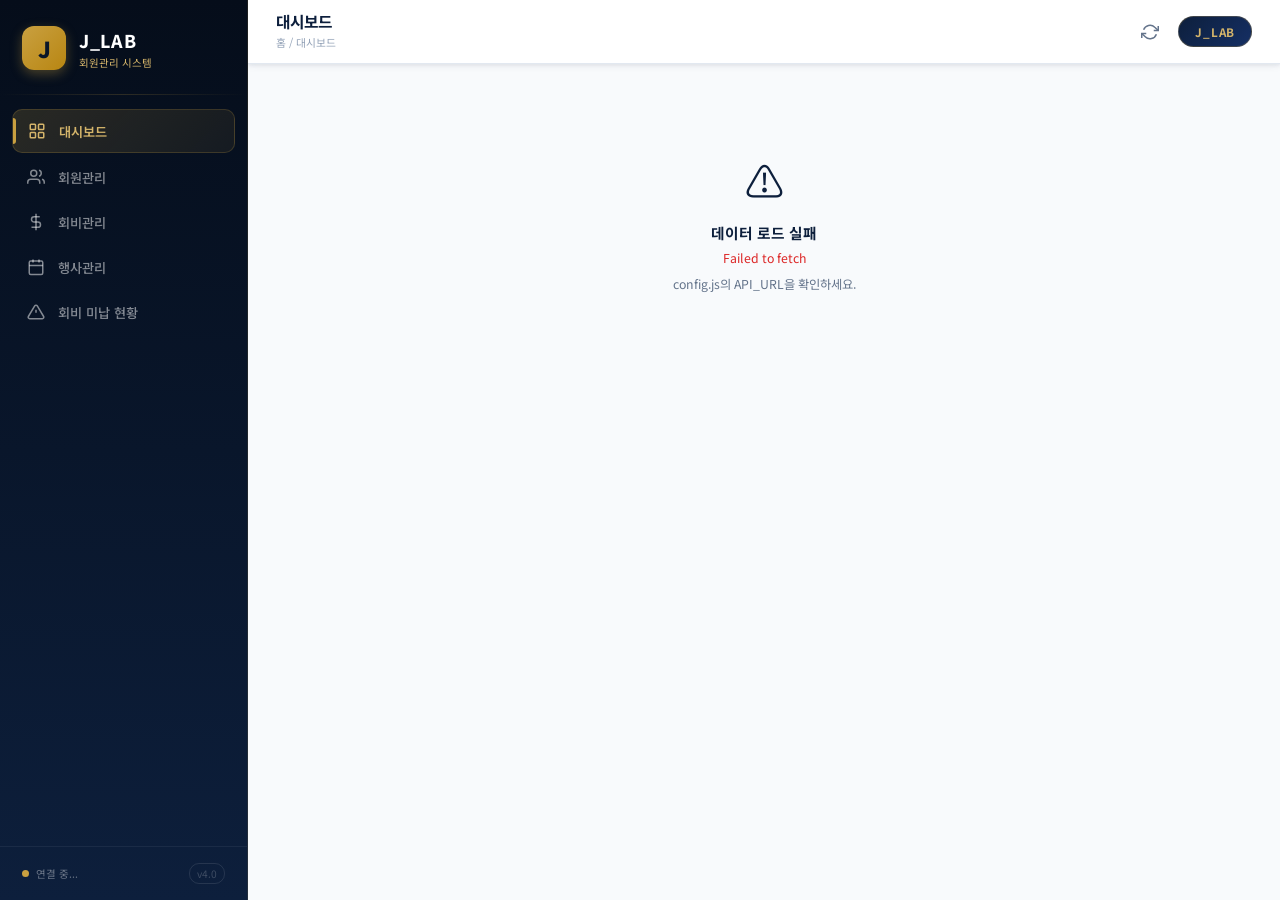
==== index.html @ 7efc1bc1 "Update index.html" ====
<!DOCTYPE html>
<html lang="ko">
<head>
  <meta charset="UTF-8"/>
  <meta name="viewport" content="width=device-width,initial-scale=1.0,maximum-scale=1.0,user-scalable=no"/>
  <meta name="theme-color" content="#0a1628"/>
  <meta name="apple-mobile-web-app-capable" content="yes"/>
  <meta name="apple-mobile-web-app-status-bar-style" content="black-translucent"/>
  <meta name="apple-mobile-web-app-title" content="J_LAB"/>
  <meta name="description" content="J_LAB 회원관리 시스템"/>
  <title>J_LAB 회원관리</title>
  <link rel="manifest" href="manifest.json"/>
  <link rel="apple-touch-icon" href="icon-192.png"/>
  <link rel="preconnect" href="https://fonts.googleapis.com"/>
  <link rel="preconnect" href="https://fonts.gstatic.com" crossorigin/>
  <link href="https://fonts.googleapis.com/css2?family=Noto+Sans+KR:wght@300;400;500;600;700;800&display=swap" rel="stylesheet"/>
  <link rel="stylesheet" href="style.css"/>
  <link rel="stylesheet" href="style_additions.css"/>
</head>
<body>

<div id="app">

  <!-- ══ SIDEBAR ══ -->
  <nav id="sidebar">
    <div class="sidebar-brand">
      <div class="brand-logo" id="brandLogoText">J</div>
      <div>
        <div class="brand-name" id="brandOrgName">J_LAB</div>
        <div class="brand-sub" id="brandOrgSub">회원관리 시스템</div>
      </div>
    </div>
    <div class="sidebar-divider"></div>
    <ul class="sidebar-nav" id="sidebarNav">
      <li><button class="nav-item active" data-page="dashboard">
        <span class="nav-icon"><svg viewBox="0 0 24 24" fill="none" stroke="currentColor" stroke-width="2"><rect x="3" y="3" width="7" height="7" rx="1"/><rect x="14" y="3" width="7" height="7" rx="1"/><rect x="3" y="14" width="7" height="7" rx="1"/><rect x="14" y="14" width="7" height="7" rx="1"/></svg></span>
        <span class="nav-label">대시보드</span>
      </button></li>
      <li><button class="nav-item" data-page="members">
        <span class="nav-icon"><svg viewBox="0 0 24 24" fill="none" stroke="currentColor" stroke-width="2"><path d="M17 21v-2a4 4 0 0 0-4-4H5a4 4 0 0 0-4 4v2"/><circle cx="9" cy="7" r="4"/><path d="M23 21v-2a4 4 0 0 0-3-3.87"/><path d="M16 3.13a4 4 0 0 1 0 7.75"/></svg></span>
        <span class="nav-label">회원관리</span>
      </button></li>
      <li><button class="nav-item" data-page="fees">
        <span class="nav-icon"><svg viewBox="0 0 24 24" fill="none" stroke="currentColor" stroke-width="2"><line x1="12" y1="1" x2="12" y2="23"/><path d="M17 5H9.5a3.5 3.5 0 0 0 0 7h5a3.5 3.5 0 0 1 0 7H6"/></svg></span>
        <span class="nav-label">회비관리</span>
      </button></li>
      <li><button class="nav-item" data-page="events">
        <span class="nav-icon"><svg viewBox="0 0 24 24" fill="none" stroke="currentColor" stroke-width="2"><rect x="3" y="4" width="18" height="18" rx="2"/><line x1="16" y1="2" x2="16" y2="6"/><line x1="8" y1="2" x2="8" y2="6"/><line x1="3" y1="10" x2="21" y2="10"/></svg></span>
        <span class="nav-label">행사관리</span>
      </button></li>
      <li><button class="nav-item" data-page="unpaid">
        <span class="nav-icon"><svg viewBox="0 0 24 24" fill="none" stroke="currentColor" stroke-width="2"><path d="M10.29 3.86L1.82 18a2 2 0 0 0 1.71 3h16.94a2 2 0 0 0 1.71-3L13.71 3.86a2 2 0 0 0-3.42 0z"/><line x1="12" y1="9" x2="12" y2="13"/><line x1="12" y1="17" x2="12.01" y2="17"/></svg></span>
        <span class="nav-label">회비 미납 현황</span>
      </button></li>
    </ul>
    <div class="sidebar-footer">
      <div class="sync-status">
        <span class="sync-dot"></span>
        <span class="sync-text" id="syncText">연결 중...</span>
      </div>
      <span class="version-badge">v4.0</span>
    </div>
  </nav>

  <!-- ══ MAIN WRAP ══ -->
  <div id="mainWrap">

    <!-- 헤더 -->
    <header id="header">
      <button id="menuToggle" class="menu-toggle" aria-label="메뉴 열기">
        <svg viewBox="0 0 24 24" fill="none" stroke="currentColor" stroke-width="2.5" width="22" height="22">
          <line x1="3" y1="6" x2="21" y2="6"/><line x1="3" y1="12" x2="21" y2="12"/><line x1="3" y1="18" x2="21" y2="18"/>
        </svg>
      </button>
      <div class="header-title-wrap">
        <h1 class="header-title" id="pageTitle">대시보드</h1>
        <span class="header-bc" id="pageBc">홈 / 대시보드</span>
      </div>
      <div class="header-right">
        <button id="btnRefresh" class="hdr-btn" title="새로고침">
          <svg viewBox="0 0 24 24" fill="none" stroke="currentColor" stroke-width="2" width="18" height="18">
            <polyline points="23 4 23 10 17 10"/><polyline points="1 20 1 14 7 14"/>
            <path d="M3.51 9a9 9 0 0 1 14.85-3.36L23 10M1 14l4.64 4.36A9 9 0 0 0 20.49 15"/>
          </svg>
        </button>
        <div class="org-pill" id="headerOrgPill">J_LAB</div>
      </div>
    </header>

    <!-- 콘텐츠 영역 -->
    <main id="content">
      <div class="pg-loading">
        <div class="pg-spinner"></div>
        <p class="pg-loading-txt">초기화 중...</p>
      </div>
    </main>

  </div><!-- /#mainWrap -->

  <!-- 모바일 사이드바 오버레이 -->
  <div id="sidebarOverlay"></div>

  <!-- ══ 하단 탭바 (모바일) ══ -->
  <nav id="bottomNav">
    <button class="bnav-item active" data-page="dashboard">
      <svg viewBox="0 0 24 24" fill="none" stroke="currentColor" stroke-width="2"><rect x="3" y="3" width="7" height="7" rx="1"/><rect x="14" y="3" width="7" height="7" rx="1"/><rect x="3" y="14" width="7" height="7" rx="1"/><rect x="14" y="14" width="7" height="7" rx="1"/></svg>
      <span>대시보드</span>
    </button>
    <button class="bnav-item" data-page="members">
      <svg viewBox="0 0 24 24" fill="none" stroke="currentColor" stroke-width="2"><path d="M17 21v-2a4 4 0 0 0-4-4H5a4 4 0 0 0-4 4v2"/><circle cx="9" cy="7" r="4"/></svg>
      <span>회원</span>
    </button>
    <button class="bnav-item" data-page="fees">
      <svg viewBox="0 0 24 24" fill="none" stroke="currentColor" stroke-width="2"><line x1="12" y1="1" x2="12" y2="23"/><path d="M17 5H9.5a3.5 3.5 0 0 0 0 7h5a3.5 3.5 0 0 1 0 7H6"/></svg>
      <span>회비</span>
    </button>
    <button class="bnav-item" data-page="events">
      <svg viewBox="0 0 24 24" fill="none" stroke="currentColor" stroke-width="2"><rect x="3" y="4" width="18" height="18" rx="2"/><line x1="16" y1="2" x2="16" y2="6"/><line x1="8" y1="2" x2="8" y2="6"/><line x1="3" y1="10" x2="21" y2="10"/></svg>
      <span>행사</span>
    </button>
    <button class="bnav-item" data-page="unpaid">
      <svg viewBox="0 0 24 24" fill="none" stroke="currentColor" stroke-width="2"><path d="M10.29 3.86L1.82 18a2 2 0 0 0 1.71 3h16.94a2 2 0 0 0 1.71-3L13.71 3.86a2 2 0 0 0-3.42 0z"/><line x1="12" y1="9" x2="12" y2="13"/></svg>
      <span>미납</span>
    </button>
  </nav>

</div><!-- /#app -->

<!-- ══ 회원 상세 모달 ══ -->
<div id="modalOverlay" role="dialog" aria-modal="true">
  <div id="modal">
    <div class="modal-hdr">
      <div class="modal-hdr-left">
        <div class="modal-avatar" id="modalAvatar">J</div>
        <div>
          <div class="modal-name" id="modalName">—</div>
          <div class="modal-meta" id="modalMeta">—</div>
        </div>
      </div>
      <button class="modal-close" id="modalClose" aria-label="닫기">
        <svg viewBox="0 0 24 24" fill="none" stroke="currentColor" stroke-width="2.5" width="20" height="20">
          <line x1="18" y1="6" x2="6" y2="18"/><line x1="6" y1="6" x2="18" y2="18"/>
        </svg>
      </button>
    </div>
    <div class="modal-body" id="modalBody"></div>
  </div>
</div>

<!-- ══ 찬조 감사 문구 등록 모달 ══ -->
<div id="sponsorModalOverlay" role="dialog" aria-modal="true">
  <div id="sponsorModal">
    <div class="spon-modal-hdr">
      <div class="spon-modal-title">🎉 찬조 감사 문구 등록</div>
      <button class="modal-close" id="sponsorModalClose" aria-label="닫기">
        <svg viewBox="0 0 24 24" fill="none" stroke="currentColor" stroke-width="2.5" width="20" height="20">
          <line x1="18" y1="6" x2="6" y2="18"/><line x1="6" y1="6" x2="18" y2="18"/>
        </svg>
      </button>
    </div>
    <div class="spon-modal-body">
      <!-- 행사 선택 -->
      <div class="spon-form-group">
        <label class="spon-form-label">관련 행사 (선택)</label>
        <select id="sponEventSelect"><option value="">행사 없음 (전체 공지)</option></select>
      </div>
      <!-- 찬조자 정보 -->
      <div class="spon-form-row">
        <div class="spon-form-group">
          <label class="spon-form-label">찬조자명 *</label>
          <input id="sponName" type="text" placeholder="예: 김철수"/>
        </div>
        <div class="spon-form-group">
          <label class="spon-form-label">기수</label>
          <input id="sponGeneration" type="text" placeholder="예: 12"/>
        </div>
      </div>
      <!-- 찬조 유형 / 금액 -->
      <div class="spon-form-row">
        <div class="spon-form-group">
          <label class="spon-form-label">찬조 유형</label>
          <select id="sponType">
            <option value="찬조금">💰 찬조금</option>
            <option value="물품">📦 물품</option>
            <option value="식사">🍽 식사</option>
            <option value="경품">🎁 경품</option>
            <option value="기타">기타</option>
          </select>
        </div>
        <div class="spon-form-group">
          <label class="spon-form-label">금액 (선택)</label>
          <input id="sponAmount" type="text" placeholder="예: 300,000"/>
        </div>
      </div>
      <!-- 전광판 문구 -->
      <div class="spon-form-group">
        <label class="spon-form-label">전광판 표시 문구 *</label>
        <textarea id="sponMessage" placeholder="예: 🎉 스승의날 골프대회에 12기 김철수 원우님께서 찬조금 300,000원을 후원해 주셨습니다. 진심으로 감사드립니다."></textarea>
      </div>
    </div>
    <div class="spon-modal-footer">
      <button class="btn btn-outline btn-sm" onclick="closeSponsorModal()">취소</button>
      <button class="btn btn-gold btn-sm" id="sponSaveBtn" onclick="saveSponsorForm()">🎉 등록</button>
    </div>
  </div>
</div>

<!-- Toast -->
<div id="toast" role="alert" aria-live="polite"></div>

<script src="config.js"></script>
<script src="script.js"></script>
</body>
</html>
---- style.css ----
/* ═══════════════════════════════════════════════════
   J_LAB 회원관리 v2.0 — style.css
   CEO포럼·협회급 프리미엄 디자인
   팔레트: 네이비 #0a1628 / 화이트 #ffffff / 골드 #c9a040
═══════════════════════════════════════════════════ */

/* ── CSS 변수 ── */
:root {
  /* Navy */
  --n950: #050d1a; --n900: #0a1628; --n800: #0d1f3c;
  --n700: #102750; --n600: #152f64; --n500: #1a3878;
  /* Blue */
  --b500: #1e50c8; --b400: #2563eb; --b300: #4b80f0;
  --b100: #dbeafe; --b50:  #eff6ff;
  /* Gold */
  --g700: #7a5608; --g600: #9a6e0c; --g500: #b88612;
  --g400: #c9a040; --g300: #d4b46a; --g200: #e8d5a3;
  --g100: #f9f0d8; --g50:  #fdfaef;
  /* Neutral */
  --white:#fff; --gr50:#f8fafc; --gr100:#f1f5f9; --gr200:#e2e8f0;
  --gr300:#cbd5e1; --gr400:#94a3b8; --gr500:#64748b;
  --gr600:#475569; --gr700:#334155; --gr800:#1e293b;
  /* Status */
  --green:#15803d; --green-bg:#dcfce7;
  --red:#dc2626;   --red-bg:#fee2e2;
  --amber:#d97706; --amber-bg:#fef3c7;
  /* Layout */
  --sb-w:248px; --hdr-h:64px; --bnav-h:64px;
  /* Radius & Shadow */
  --r-sm:6px; --r-md:10px; --r-lg:14px; --r-xl:20px;
  --sh1:0 1px 4px rgba(13,31,60,.08),0 2px 8px rgba(13,31,60,.06);
  --sh2:0 4px 16px rgba(13,31,60,.12),0 2px 6px rgba(13,31,60,.08);
  --sh3:0 8px 32px rgba(13,31,60,.18),0 4px 12px rgba(13,31,60,.10);
  --tr:.18s cubic-bezier(.4,0,.2,1);
}

/* ── Reset ── */
*,*::before,*::after{box-sizing:border-box;margin:0;padding:0}
html{font-size:15px;scroll-behavior:smooth}
body{
  font-family:'Noto Sans KR',-apple-system,BlinkMacSystemFont,'Segoe UI',sans-serif;
  background:var(--gr50);color:var(--n800);min-height:100vh;
  -webkit-font-smoothing:antialiased;overflow-x:hidden;
}
a{text-decoration:none;color:inherit}
button{cursor:pointer;border:none;background:none;font-family:inherit}
input,select{font-family:inherit}
svg{display:block;flex-shrink:0}

/* ═══════════════════════ APP SHELL ══════════════════════════ */
#app{display:flex;min-height:100vh}

/* ═══════════════════════ SIDEBAR ════════════════════════════ */
#sidebar{
  width:var(--sb-w);
  background:linear-gradient(180deg,var(--n950) 0%,var(--n800) 100%);
  display:flex;flex-direction:column;
  position:fixed;top:0;left:0;height:100vh;
  z-index:200;border-right:1px solid rgba(201,160,64,.12);
  transition:transform var(--tr);overflow:hidden;
}
.sidebar-brand{display:flex;align-items:center;gap:13px;padding:26px 22px 20px}
.brand-logo{
  width:44px;height:44px;border-radius:12px;flex-shrink:0;
  background:linear-gradient(135deg,var(--g400),var(--g500));
  display:flex;align-items:center;justify-content:center;
  font-size:22px;font-weight:900;color:var(--n900);
  box-shadow:0 4px 12px rgba(201,160,64,.35);
}
.brand-name{font-size:1.18rem;font-weight:800;color:var(--white);letter-spacing:.04em}
.brand-sub{font-size:.7rem;color:var(--g300);margin-top:2px}
.sidebar-divider{height:1px;background:linear-gradient(90deg,transparent,rgba(201,160,64,.2),transparent);margin:4px 0}

.sidebar-nav{list-style:none;padding:10px 12px;flex:1;overflow-y:auto}
.sidebar-nav li{margin-bottom:3px}
.nav-item{
  width:100%;display:flex;align-items:center;gap:12px;
  padding:11px 14px;border-radius:var(--r-md);
  color:rgba(255,255,255,.5);font-size:.88rem;font-weight:500;
  transition:all var(--tr);text-align:left;position:relative;
}
.nav-item:hover{background:rgba(255,255,255,.06);color:rgba(255,255,255,.85)}
.nav-item.active{
  background:linear-gradient(135deg,rgba(201,160,64,.18),rgba(201,160,64,.08));
  color:var(--g300);font-weight:600;border:1px solid rgba(201,160,64,.2);
}
.nav-item.active::before{
  content:'';position:absolute;left:0;top:20%;bottom:20%;
  width:3px;background:var(--g400);border-radius:0 3px 3px 0;
}
.nav-icon{width:20px;height:20px;display:flex;align-items:center;justify-content:center;flex-shrink:0}
.nav-icon svg{width:18px;height:18px}
.sidebar-footer{
  padding:16px 22px;border-top:1px solid rgba(255,255,255,.06);
  display:flex;align-items:center;justify-content:space-between;
}
.sync-status{display:flex;align-items:center;gap:7px}
.sync-dot{
  width:7px;height:7px;border-radius:50%;background:var(--g400);
  animation:pulse 2.5s infinite;
}
@keyframes pulse{0%,100%{opacity:1;transform:scale(1)}50%{opacity:.35;transform:scale(1.3)}}
.sync-text{font-size:.7rem;color:rgba(255,255,255,.4)}
.version-badge{font-size:.68rem;color:rgba(255,255,255,.2);padding:2px 7px;border:1px solid rgba(255,255,255,.1);border-radius:10px}

/* ═══════════════════════ MAIN WRAP ══════════════════════════ */
#mainWrap{flex:1;margin-left:var(--sb-w);display:flex;flex-direction:column;min-height:100vh}

/* ═══════════════════════ HEADER ═════════════════════════════ */
#header{
  height:var(--hdr-h);background:var(--white);
  border-bottom:1px solid var(--gr200);padding:0 28px;
  display:flex;align-items:center;gap:16px;
  position:sticky;top:0;z-index:100;box-shadow:var(--sh1);
}
.menu-toggle{
  display:none;width:36px;height:36px;border-radius:var(--r-sm);
  color:var(--gr600);align-items:center;justify-content:center;
  flex-shrink:0;transition:background var(--tr);
}
.menu-toggle:hover{background:var(--gr100)}
.header-title-wrap{flex:1}
.header-title{font-size:1.05rem;font-weight:700;color:var(--n800);line-height:1.2}
.header-bc{font-size:.72rem;color:var(--gr400);display:block;margin-top:2px}
.header-right{display:flex;align-items:center;gap:10px}
.hdr-btn{
  width:36px;height:36px;border-radius:var(--r-sm);
  color:var(--gr500);display:flex;align-items:center;justify-content:center;
  transition:all var(--tr);
}
.hdr-btn:hover{background:var(--gr100);color:var(--n800);transform:rotate(25deg)}
.org-pill{
  background:linear-gradient(135deg,var(--n800),var(--n600));
  color:var(--g300);padding:6px 16px;border-radius:20px;
  font-size:.78rem;font-weight:700;letter-spacing:.06em;
  border:1px solid rgba(201,160,64,.25);
}

/* ═══════════════════════ CONTENT ════════════════════════════ */
#content{flex:1;padding:28px 28px 48px}

/* 페이지 로딩 */
.pg-loading{display:flex;flex-direction:column;align-items:center;justify-content:center;min-height:320px;gap:16px}
.pg-spinner{width:40px;height:40px;border:3px solid var(--gr200);border-top-color:var(--g400);border-radius:50%;animation:spin .7s linear infinite}
@keyframes spin{to{transform:rotate(360deg)}}
.pg-loading-txt{font-size:.88rem;color:var(--gr400)}

/* ═══════════════════════ 공통 카드 ══════════════════════════ */
.card{background:var(--white);border-radius:var(--r-lg);border:1px solid var(--gr200);box-shadow:var(--sh1);overflow:hidden}
.card-hdr{
  padding:18px 22px 14px;border-bottom:1px solid var(--gr100);
  display:flex;align-items:center;justify-content:space-between;gap:12px;
}
.card-title{font-size:.92rem;font-weight:700;color:var(--n800);display:flex;align-items:center;gap:8px}
.card-icon{
  width:28px;height:28px;border-radius:7px;background:var(--g50);
  border:1px solid var(--g200);display:flex;align-items:center;justify-content:center;font-size:14px;
}
.card-body{padding:20px 22px}

/* ═══════════════════════ 통계 카드 ══════════════════════════ */
.stat-grid{display:grid;grid-template-columns:repeat(4,1fr);gap:18px;margin-bottom:24px}
.stat-card{
  background:var(--white);border-radius:var(--r-lg);padding:22px 22px 20px;
  border:1px solid var(--gr200);box-shadow:var(--sh1);
  position:relative;overflow:hidden;cursor:default;
  transition:transform var(--tr),box-shadow var(--tr);
}
.stat-card:hover{transform:translateY(-3px);box-shadow:var(--sh2)}
.stat-card::after{content:'';position:absolute;top:0;left:0;right:0;height:3px}
.sc-total::after {background:linear-gradient(90deg,var(--n600),var(--b400))}
.sc-paid::after  {background:linear-gradient(90deg,var(--green),#4ade80)}
.sc-unpaid::after{background:linear-gradient(90deg,var(--red),#f87171)}
.sc-golf::after  {background:linear-gradient(90deg,var(--g500),var(--g300))}
.stat-icon{width:44px;height:44px;border-radius:10px;display:flex;align-items:center;justify-content:center;font-size:20px;margin-bottom:16px}
.sc-total  .stat-icon{background:var(--b50)}
.sc-paid   .stat-icon{background:var(--green-bg)}
.sc-unpaid .stat-icon{background:var(--red-bg)}
.sc-golf   .stat-icon{background:var(--g50)}
.stat-num{font-size:2.4rem;font-weight:800;letter-spacing:-.05em;line-height:1;color:var(--n900)}
.stat-unit{font-size:1.1rem;font-weight:600;color:var(--gr400);margin-left:3px}
.stat-label{font-size:.78rem;color:var(--gr500);margin-top:6px;font-weight:500}
.stat-sub{font-size:.72rem;color:var(--g500);font-weight:600;margin-top:3px}

/* 대시보드 2열 */
.dash-row{display:grid;grid-template-columns:1.4fr 1fr;gap:20px;margin-bottom:20px}

/* 기수별 바 */
.grad-bar-item{display:flex;align-items:center;gap:10px;margin-bottom:11px}
.grad-bar-yr{width:52px;font-size:.8rem;font-weight:600;color:var(--n700);text-align:right;flex-shrink:0}
.grad-bar-track{flex:1;height:8px;background:var(--gr100);border-radius:4px;overflow:hidden}
.grad-bar-fill{height:100%;background:linear-gradient(90deg,var(--n500),var(--b400));border-radius:4px;transition:width .6s cubic-bezier(.34,1.56,.64,1)}
.grad-bar-cnt{width:28px;font-size:.78rem;font-weight:700;color:var(--gr600)}

/* 납부율 도넛 */
.donut-wrap{display:flex;align-items:center;justify-content:center;gap:24px;padding:16px 0 8px}
.donut-ring{width:100px;height:100px;border-radius:50%;background:conic-gradient(var(--green) 0% var(--pct,0%),var(--gr200) var(--pct,0%));display:flex;align-items:center;justify-content:center}
.donut-hole{width:68px;height:68px;border-radius:50%;background:var(--white);display:flex;flex-direction:column;align-items:center;justify-content:center}
.donut-pct{font-size:1.15rem;font-weight:800;color:var(--n900);line-height:1}
.donut-sub{font-size:.6rem;color:var(--gr400)}
.legend-item{display:flex;align-items:center;gap:8px;margin-bottom:9px;font-size:.82rem;color:var(--gr600)}
.legend-dot{width:10px;height:10px;border-radius:3px;flex-shrink:0}

/* ═══════════════════════ 컨트롤바 ══════════════════════════ */
.ctrl-bar{
  background:var(--white);border-radius:var(--r-lg);padding:16px 20px;
  border:1px solid var(--gr200);box-shadow:var(--sh1);margin-bottom:18px;
  display:flex;align-items:center;gap:12px;flex-wrap:wrap;
}
.search-wrap{flex:1;min-width:200px;position:relative}
.search-wrap svg{position:absolute;left:13px;top:50%;transform:translateY(-50%);color:var(--gr400);width:16px;height:16px;pointer-events:none}
.search-input{
  width:100%;padding:10px 14px 10px 38px;border:1.5px solid var(--gr200);
  border-radius:8px;font-size:.88rem;color:var(--n800);background:var(--gr50);outline:none;
  transition:border-color var(--tr),box-shadow var(--tr);
}
.search-input:focus{border-color:var(--g400);box-shadow:0 0 0 3px rgba(201,160,64,.12);background:var(--white)}
.search-input::placeholder{color:var(--gr400)}
.filter-sel{
  padding:9px 12px;border:1.5px solid var(--gr200);border-radius:8px;
  font-size:.82rem;color:var(--n700);background:var(--gr50);outline:none;cursor:pointer;min-width:100px;
  transition:border-color var(--tr);
}
.filter-sel:focus{border-color:var(--g400)}
.ftabs{display:flex;gap:5px;flex-wrap:wrap}
.ftab{
  padding:8px 15px;border-radius:20px;font-size:.8rem;font-weight:600;
  border:1.5px solid var(--gr200);color:var(--gr600);background:var(--gr50);
  transition:all var(--tr);white-space:nowrap;
}
.ftab:hover{border-color:var(--g400);color:var(--g600);background:var(--g50)}
.ftab.active{background:linear-gradient(135deg,var(--n800),var(--n600));border-color:transparent;color:var(--g300);box-shadow:0 2px 8px rgba(13,31,60,.25)}

/* ═══════════════════════ 테이블 ═════════════════════════════ */
.tbl-card{background:var(--white);border-radius:var(--r-lg);border:1px solid var(--gr200);box-shadow:var(--sh1);overflow:hidden}
.tbl-hdr{padding:16px 22px;border-bottom:1px solid var(--gr100);display:flex;align-items:center;justify-content:space-between;gap:12px}
.tbl-hdr-title{font-size:.9rem;font-weight:700;color:var(--n800)}
.res-badge{background:var(--g50);border:1px solid var(--g200);color:var(--g600);font-size:.75rem;font-weight:700;padding:3px 12px;border-radius:12px}
.tbl-scroll{overflow-x:auto;-webkit-overflow-scrolling:touch}
table{width:100%;border-collapse:collapse;min-width:780px}
thead tr{background:linear-gradient(135deg,var(--n900) 0%,var(--n700) 100%)}
thead th{padding:13px 16px;font-size:.76rem;font-weight:600;color:rgba(255,255,255,.7);text-align:left;letter-spacing:.04em;white-space:nowrap;border-right:1px solid rgba(255,255,255,.06)}
thead th:last-child{border-right:none}
.th-gold{color:var(--g300)!important}
tbody tr{border-bottom:1px solid var(--gr100);transition:background var(--tr)}
tbody tr:last-child{border-bottom:none}
tbody tr:hover{background:var(--g50)}
tbody td{padding:12px 16px;font-size:.86rem;color:var(--n800);vertical-align:middle}
.td-name{font-weight:600;color:var(--n900)}
.td-num{font-size:.8rem;color:var(--gr500)}
.td-c{text-align:center}

/* 뱃지 */
.badge{display:inline-flex;align-items:center;gap:4px;padding:3px 10px;border-radius:10px;font-size:.73rem;font-weight:700}
.b-paid   {background:var(--green-bg);color:var(--green)}
.b-unpaid {background:var(--red-bg);color:var(--red)}
.b-golf   {background:var(--g50);color:var(--g600);border:1px solid var(--g200)}
.b-no     {background:var(--gr100);color:var(--gr500)}
.b-attend {background:#e0f2fe;color:#0369a1}
.b-absent {background:var(--gr100);color:var(--gr500)}

/* 버튼 */
.btn{display:inline-flex;align-items:center;justify-content:center;gap:6px;border-radius:var(--r-sm);font-size:.82rem;font-weight:600;transition:all var(--tr);white-space:nowrap;cursor:pointer;border:none}
.btn-sm{padding:6px 14px;font-size:.78rem}
.btn-md{padding:9px 18px}
.btn-primary{background:linear-gradient(135deg,var(--n800),var(--n600));color:var(--white)}
.btn-primary:hover{background:linear-gradient(135deg,var(--n700),var(--n500));transform:translateY(-1px);box-shadow:var(--sh2)}
.btn-gold{background:linear-gradient(135deg,var(--g500),var(--g400));color:var(--n900);font-weight:700}
.btn-gold:hover{filter:brightness(1.05);transform:translateY(-1px);box-shadow:0 4px 12px rgba(201,160,64,.3)}
.btn-outline{background:transparent;color:var(--n700);border:1.5px solid var(--gr300)}
.btn-outline:hover{border-color:var(--g400);color:var(--g600);background:var(--g50)}

/* 링크 */
.lk-phone{color:var(--b400);font-weight:500;transition:color var(--tr)}
.lk-phone:hover{color:var(--n800);text-decoration:underline}
.lk-email{color:var(--b400);transition:color var(--tr)}
.lk-email:hover{color:var(--n800);text-decoration:underline}

/* 빈상태 */
.empty{text-align:center;padding:60px 20px}
.empty-icon{font-size:2.6rem;margin-bottom:14px}
.empty-title{font-size:.98rem;font-weight:700;color:var(--n800);margin-bottom:6px}
.empty-desc{font-size:.82rem;color:var(--gr500)}

/* 인라인 로딩 */
.il-load{display:flex;align-items:center;justify-content:center;gap:12px;padding:40px 20px;color:var(--gr400);font-size:.86rem}
.mini-spin{width:20px;height:20px;border:2px solid var(--gr200);border-top-color:var(--g400);border-radius:50%;animation:spin .65s linear infinite}

/* ═══════════════════════ 회비 프로그레스 카드 ══════════════ */
.prog-card{
  background:linear-gradient(135deg,var(--n950),var(--n700));
  border-radius:var(--r-lg);padding:28px 30px;margin-bottom:20px;
  position:relative;overflow:hidden;
}
.prog-card::before{content:'';position:absolute;top:-30px;right:-30px;width:160px;height:160px;border-radius:50%;background:rgba(201,160,64,.07)}
.prog-card::after{content:'';position:absolute;bottom:-40px;right:80px;width:100px;height:100px;border-radius:50%;background:rgba(201,160,64,.05)}
.prog-title{font-size:.8rem;font-weight:600;color:rgba(255,255,255,.5);text-transform:uppercase;letter-spacing:.08em;margin-bottom:18px}
.prog-stats{display:flex;align-items:flex-end;gap:20px;margin-bottom:20px}
.prog-main{font-size:3rem;font-weight:800;color:var(--g300);letter-spacing:-.05em;line-height:1}
.prog-unit{font-size:1.3rem;font-weight:600;color:var(--g400);margin-left:3px}
.prog-detail{padding-bottom:6px;color:rgba(255,255,255,.6);font-size:.82rem;line-height:1.7}
.prog-bar-track{height:10px;background:rgba(255,255,255,.1);border-radius:5px;overflow:hidden}
.prog-bar-fill{height:100%;background:linear-gradient(90deg,var(--g500),var(--g300));border-radius:5px;transition:width .8s cubic-bezier(.34,1.56,.64,1)}
.divider{height:1px;background:var(--gr100);margin:16px 0}

/* ═══════════════════════ 행사 카드 ═════════════════════════ */
.event-grid{display:grid;grid-template-columns:repeat(auto-fill,minmax(280px,1fr));gap:16px;margin-bottom:24px}
.event-card{
  background:var(--white);border-radius:var(--r-lg);border:1px solid var(--gr200);
  padding:20px;cursor:pointer;transition:all var(--tr);box-shadow:var(--sh1);
  position:relative;overflow:hidden;
}
.event-card::before{content:'';position:absolute;left:0;top:0;bottom:0;width:4px;background:linear-gradient(180deg,var(--g400),var(--g600))}
.event-card:hover{transform:translateY(-3px);box-shadow:var(--sh2);border-color:var(--g300)}
.ev-name{font-size:.95rem;font-weight:700;color:var(--n800);margin-bottom:8px}
.ev-info{font-size:.78rem;color:var(--gr500);line-height:1.8}
.ev-info span{display:block}
.ev-foot{margin-top:14px;padding-top:12px;border-top:1px solid var(--gr100);display:flex;align-items:center;justify-content:space-between}
.ev-id-badge{background:var(--g50);border:1px solid var(--g200);color:var(--g600);font-size:.72rem;font-weight:700;padding:3px 10px;border-radius:10px}
.ev-view{font-size:.78rem;color:var(--b400);font-weight:600}

/* 안내 박스 */
.notice-box{background:var(--g50);border:1px solid var(--g200);border-radius:var(--r-lg);padding:24px 28px;margin-bottom:20px}
.notice-box-title{font-size:.9rem;font-weight:700;color:var(--g700);margin-bottom:8px}
.notice-box-body{font-size:.82rem;color:var(--g600);line-height:1.75}
.notice-box-body code{background:var(--g100);padding:2px 7px;border-radius:4px;font-family:'Courier New',monospace;font-size:.78rem}

/* ═══════════════════════ MODAL ═════════════════════════════ */
#modalOverlay{
  position:fixed;inset:0;background:rgba(5,13,26,.65);backdrop-filter:blur(4px);
  z-index:500;display:flex;align-items:center;justify-content:center;padding:16px;
  opacity:0;pointer-events:none;transition:opacity .22s;
}
#modalOverlay.open{opacity:1;pointer-events:auto}
#modal{
  background:var(--white);border-radius:var(--r-xl);width:100%;max-width:600px;
  max-height:90vh;overflow-y:auto;
  box-shadow:var(--sh3),0 0 0 1px rgba(201,160,64,.15);
  transform:translateY(20px) scale(.97);transition:transform .22s cubic-bezier(.34,1.56,.64,1);
}
#modalOverlay.open #modal{transform:translateY(0) scale(1)}
.modal-hdr{background:linear-gradient(135deg,var(--n950),var(--n700));padding:22px 26px;display:flex;align-items:center;justify-content:space-between;gap:16px;position:sticky;top:0}
.modal-hdr-left{display:flex;align-items:center;gap:16px}
.modal-avatar{width:50px;height:50px;border-radius:12px;background:linear-gradient(135deg,var(--g400),var(--g600));display:flex;align-items:center;justify-content:center;font-size:22px;font-weight:900;color:var(--n900);box-shadow:0 4px 12px rgba(201,160,64,.3);flex-shrink:0}
.modal-name{font-size:1.25rem;font-weight:800;color:var(--white);letter-spacing:-.02em}
.modal-meta{font-size:.75rem;color:var(--g300);margin-top:3px}
.modal-close{width:36px;height:36px;border-radius:50%;background:rgba(255,255,255,.1);color:rgba(255,255,255,.7);display:flex;align-items:center;justify-content:center;flex-shrink:0;transition:background var(--tr),color var(--tr)}
.modal-close:hover{background:rgba(255,255,255,.22);color:var(--white)}
.modal-body{padding:26px}
.modal-sec-lbl{font-size:.7rem;font-weight:700;letter-spacing:.1em;color:var(--gr400);text-transform:uppercase;margin-bottom:14px;padding-bottom:8px;border-bottom:1px solid var(--gr100);display:flex;align-items:center;gap:8px}
.modal-sec-lbl::after{content:'';flex:1;height:1px;background:linear-gradient(90deg,var(--g200),transparent)}
.modal-grid{display:grid;grid-template-columns:1fr 1fr;gap:16px;margin-bottom:22px}
.m-fl{grid-column:1/-1}
.mf-lbl{font-size:.7rem;font-weight:600;color:var(--gr400);text-transform:uppercase;letter-spacing:.04em;margin-bottom:4px}
.mf-val{font-size:.88rem;color:var(--n800);font-weight:500;word-break:break-all}
.mf-empty{color:var(--gr400);font-style:italic}

/* ═══════════════════════ TOAST ═════════════════════════════ */
#toast{
  position:fixed;bottom:28px;left:50%;
  transform:translateX(-50%) translateY(16px);
  background:var(--n900);color:var(--white);
  padding:11px 22px;border-radius:24px;font-size:.85rem;font-weight:600;
  z-index:9999;opacity:0;pointer-events:none;
  transition:opacity .25s,transform .25s;white-space:nowrap;
  border:1px solid rgba(201,160,64,.2);box-shadow:var(--sh3);
}
#toast.show{opacity:1;transform:translateX(-50%) translateY(0)}
#toast.t-ok {background:#14532d;border-color:rgba(21,128,61,.4)}
#toast.t-err{background:#7f1d1d;border-color:rgba(220,38,38,.4)}

/* ═══════════════════════ 사이드바 오버레이 & 하단 탭 ════════ */
#sidebarOverlay{display:none;position:fixed;inset:0;background:rgba(5,13,26,.5);z-index:190;backdrop-filter:blur(2px)}
#sidebarOverlay.open{display:block}
#bottomNav{
  display:none;position:fixed;bottom:0;left:0;right:0;
  height:var(--bnav-h);background:var(--white);border-top:1px solid var(--gr200);
  z-index:150;box-shadow:0 -2px 12px rgba(13,31,60,.08);
  padding:0 4px;align-items:center;justify-content:space-around;
}
.bnav-item{flex:1;display:flex;flex-direction:column;align-items:center;justify-content:center;gap:3px;color:var(--gr400);font-size:.65rem;font-weight:600;padding:6px 4px;border-radius:10px;transition:all var(--tr);min-width:0}
.bnav-item svg{width:22px;height:22px}
.bnav-item.active{color:var(--n800)}
.bnav-item.active svg{stroke:var(--g500)}
.bnav-item.active span{color:var(--g600)}

/* ═══════════════════════ RESPONSIVE ════════════════════════ */
@media(max-width:900px){
  #sidebar{transform:translateX(calc(-1 * var(--sb-w)))}
  #sidebar.open{transform:translateX(0);box-shadow:var(--sh3)}
  #mainWrap{margin-left:0}
  .menu-toggle{display:flex}
  #bottomNav{display:flex}
  #content{padding:16px 14px calc(var(--bnav-h) + 20px)}
  .stat-grid{grid-template-columns:repeat(2,1fr);gap:12px}
  .dash-row{grid-template-columns:1fr}
  .org-pill{display:none}
}
@media(max-width:600px){
  #header{padding:0 14px}
  .stat-card{padding:16px 16px 14px}
  .stat-num{font-size:1.9rem}
  .ctrl-bar{padding:12px 14px;gap:8px}
  .ftab{padding:7px 11px;font-size:.76rem}
  table{min-width:680px}
  .modal-grid{grid-template-columns:1fr}
  .prog-main{font-size:2.2rem}
  .event-grid{grid-template-columns:1fr}
}

/* 유틸 */
.truncate{overflow:hidden;text-overflow:ellipsis;white-space:nowrap;max-width:140px;display:inline-block}
.hidden{display:none!important}
.mt16{margin-top:16px}
.mb16{margin-bottom:16px}

/* ═══════════════════════════════════════════════════════════
   J_LAB v3.0 — 추가 컴포넌트 스타일
   대시보드 개선 · 공지사항 · 다가오는행사 · 빠른실행
   미니 카드 · 미납배너 · 납부처리버튼 · 데스크 전용
═══════════════════════════════════════════════════════════ */

/* ── 대시보드 인사 영역 ── */
.dash-greeting {
  margin-bottom: 18px;
}
.dash-greeting h2 {
  font-size: 1.25rem; font-weight: 800;
  color: var(--n900); line-height: 1.2;
}
.dash-greeting p {
  font-size: .8rem; color: var(--gr400); margin-top: 3px;
}
.dash-org { color: var(--g500); }

/* ── 섹션 레이블 ── */
.dash-sec-lbl {
  font-size: .78rem; font-weight: 700; letter-spacing: .06em;
  color: var(--gr500); text-transform: uppercase;
  margin: 16px 0 8px; padding-left: 2px;
}

/* ── 공지사항 목록 ── */
.notice-list {
  display: flex; flex-direction: column; gap: 8px;
  margin-bottom: 18px;
}
.notice-item {
  background: var(--white); border: 1px solid var(--gr200);
  border-radius: var(--r-md); padding: 12px 16px;
  display: flex; flex-direction: column; gap: 4px;
  box-shadow: var(--sh1); position: relative;
  transition: box-shadow var(--tr);
}
.notice-item:hover { box-shadow: var(--sh2); }
.notice-imp {
  border-left: 3px solid var(--g400);
  background: var(--g50);
}
.notice-badge {
  display: inline-block; font-size: .68rem; font-weight: 700;
  background: var(--g400); color: var(--n900);
  padding: 2px 8px; border-radius: 8px;
  align-self: flex-start; margin-bottom: 2px;
}
.notice-title {
  font-size: .88rem; font-weight: 700; color: var(--n800); line-height: 1.4;
}
.notice-body {
  font-size: .8rem; color: var(--gr500); line-height: 1.6;
  white-space: pre-line;
}
.notice-date {
  font-size: .72rem; color: var(--gr400); text-align: right; margin-top: 2px;
}

/* ── 다가오는 행사 ── */
.upcoming-list {
  display: flex; flex-direction: column; gap: 10px;
  margin-bottom: 18px;
}
.upcoming-card {
  background: var(--white); border: 1px solid var(--gr200);
  border-radius: var(--r-md); padding: 14px 16px;
  box-shadow: var(--sh1); position: relative; overflow: hidden;
  transition: box-shadow var(--tr);
}
.upcoming-card::before {
  content: ''; position: absolute;
  left: 0; top: 0; bottom: 0; width: 3px;
  background: linear-gradient(180deg, var(--g400), var(--b400));
}
.upcoming-card:hover { box-shadow: var(--sh2); }
.uc-top {
  display: flex; align-items: center;
  justify-content: space-between; gap: 8px; margin-bottom: 6px;
}
.uc-name {
  font-size: .92rem; font-weight: 700; color: var(--n800); flex: 1;
}
.uc-meta {
  display: flex; flex-wrap: wrap; gap: 6px 16px;
  font-size: .77rem; color: var(--gr500); line-height: 1.6;
}
.uc-meta span { display: flex; align-items: center; gap: 3px; }
.uc-ico { font-size: .82rem; }
.uc-note {
  font-size: .75rem; color: var(--g600);
  background: var(--g50); border-radius: 5px;
  padding: 4px 10px; margin-top: 6px;
}
.upcoming-empty {
  background: var(--gr50); border: 1px dashed var(--gr200);
  border-radius: var(--r-md); padding: 20px 16px;
  display: flex; align-items: center; gap: 12px;
  color: var(--gr500); font-size: .84rem; line-height: 1.6;
}

/* D-Day 태그 */
.day-tag {
  display: inline-block; font-size: .72rem; font-weight: 700;
  padding: 3px 9px; border-radius: 10px; white-space: nowrap;
}
.day-today {
  background: #fffbeb; border: 1px solid var(--g300);
  color: var(--g600);
  animation: glow 1.8s ease-in-out infinite alternate;
}
.day-coming { background: var(--b50); border: 1px solid #bfdbfe; color: var(--b500); }
.day-past   { background: var(--gr100); border: 1px solid var(--gr200); color: var(--gr400); }
@keyframes glow {
  from { box-shadow: 0 0 0 0 rgba(201,160,64,.25); }
  to   { box-shadow: 0 0 0 5px rgba(201,160,64,.0); }
}

/* ── 빠른 실행 버튼 ── */
.quick-grid {
  display: grid; grid-template-columns: repeat(4, 1fr);
  gap: 10px; margin-bottom: 18px;
}
.quick-btn {
  display: flex; flex-direction: column; align-items: center;
  justify-content: center; gap: 7px;
  background: var(--white); border: 1px solid var(--gr200);
  border-radius: var(--r-md); padding: 18px 8px;
  box-shadow: var(--sh1); cursor: pointer;
  transition: all var(--tr);
}
.quick-btn:hover {
  transform: translateY(-2px); box-shadow: var(--sh2);
  border-color: var(--g300); background: var(--g50);
}
.qb-icon { font-size: 1.6rem; line-height: 1; }
.qb-label {
  font-size: .75rem; font-weight: 700;
  color: var(--n700); text-align: center;
}

/* ── 운영 요약 미니 카드 ── */
.mini-stat-row {
  display: grid; grid-template-columns: repeat(3, 1fr);
  gap: 10px; margin-bottom: 14px;
}
.mini-stat {
  background: var(--white); border: 1px solid var(--gr200);
  border-radius: var(--r-md); padding: 14px 16px;
  box-shadow: var(--sh1); text-align: center;
  position: relative; overflow: hidden;
}
.mini-stat::after {
  content: ''; position: absolute;
  top: 0; left: 0; right: 0; height: 2px;
}
.ms-total::after { background: linear-gradient(90deg, var(--n600), var(--b400)); }
.ms-paid::after  { background: linear-gradient(90deg, var(--green), #4ade80); }
.ms-unpaid::after{ background: linear-gradient(90deg, var(--red), #f87171); }
.ms-num {
  font-size: 1.7rem; font-weight: 800;
  color: var(--n900); line-height: 1; letter-spacing: -.04em;
}
.ms-unit {
  font-size: .85rem; font-weight: 600; color: var(--gr400); margin-left: 2px;
}
.ms-label {
  font-size: .73rem; color: var(--gr500); margin-top: 4px;
}

/* ── 미납 배너 ── */
.unpaid-banner {
  display: flex; align-items: center; justify-content: space-between;
  background: linear-gradient(135deg, #7f1d1d, #991b1b);
  border: 1px solid rgba(248,113,113,.25);
  border-radius: var(--r-md); padding: 14px 18px;
  margin-bottom: 20px; cursor: pointer;
  transition: all var(--tr); box-shadow: var(--sh1);
}
.unpaid-banner:hover {
  transform: translateY(-2px);
  box-shadow: 0 6px 20px rgba(127,29,29,.35);
}
.ub-left { display: flex; align-items: center; gap: 12px; }
.ub-dot {
  width: 8px; height: 8px; border-radius: 50%;
  background: #f87171; flex-shrink: 0;
  box-shadow: 0 0 0 4px rgba(248,113,113,.25);
  animation: pulse 2s infinite;
}
.ub-title {
  font-size: .82rem; font-weight: 700;
  color: rgba(255,255,255,.9); margin-bottom: 2px;
}
.ub-desc {
  font-size: .78rem; color: rgba(255,255,255,.65); line-height: 1.5;
}
.ub-desc strong { color: rgba(255,255,255,.95); }
.ub-arrow {
  font-size: 1.4rem; color: rgba(255,255,255,.5);
  flex-shrink: 0; transition: transform var(--tr);
}
.unpaid-banner:hover .ub-arrow { transform: translateX(3px); }

/* ── 데스크톱 전용 섹션 ── */
.desk-only { display: none; }

/* ── 납부 처리 / 미납 처리 버튼 ── */
.btn-xs {
  padding: 4px 10px; font-size: .73rem; font-weight: 700;
  border-radius: 6px; line-height: 1.4; white-space: nowrap;
  border: none; cursor: pointer; transition: all var(--tr);
}
.btn-fee-pay {
  background: linear-gradient(135deg, var(--green), #16a34a);
  color: var(--white);
}
.btn-fee-pay:hover {
  filter: brightness(1.1); transform: translateY(-1px);
  box-shadow: 0 3px 8px rgba(21,128,61,.35);
}
.btn-fee-revert {
  background: var(--gr100); color: var(--gr600); border: 1px solid var(--gr200);
}
.btn-fee-revert:hover {
  background: var(--red-bg); color: var(--red); border-color: rgba(220,38,38,.3);
}

/* ── 반응형 추가 ── */
@media (min-width: 901px) {
  /* 데스크톱: 기수별 현황·도넛 차트 표시 */
  .desk-only { display: grid; }
}

@media (max-width: 900px) {
  .quick-grid { grid-template-columns: repeat(4, 1fr); gap: 8px; }
  .quick-btn  { padding: 14px 6px; }
  .qb-icon    { font-size: 1.35rem; }
  .qb-label   { font-size: .68rem; }
  .mini-stat-row { gap: 8px; }
  .ms-num     { font-size: 1.45rem; }
}

@media (max-width: 600px) {
  .quick-grid { grid-template-columns: repeat(4, 1fr); gap: 6px; }
  .quick-btn  { padding: 12px 4px; gap: 5px; }
  .qb-icon    { font-size: 1.2rem; }
  .qb-label   { font-size: .62rem; }
  .mini-stat  { padding: 12px 10px; }
  .ms-num     { font-size: 1.3rem; }
  .ms-label   { font-size: .67rem; }
  .unpaid-banner { padding: 12px 14px; }
  .ub-desc    { font-size: .73rem; }
  .notice-item { padding: 10px 12px; }
  .upcoming-card { padding: 12px 14px; }
  .dash-greeting h2 { font-size: 1.1rem; }
}
---- style_additions.css ----
/* ═══════════════════════════════════════════════════════════
   J_LAB v4.0 — style_additions.css
   기존 style.css에 추가/붙여넣기할 신규 스타일
   ─────────────────────────────────────────────────────────
   포함 항목:
   1. LED 찬조 감사 전광판 (.ticker-wrap)
   2. 행사 상세 운영 화면 (.ev-detail-*, .ea-*)
   3. 찬조 문구 등록 모달 (#sponsorModalOverlay)
   4. 3상태 참석/납부 뱃지 (.b-undecided, .b-exempt)
   ═══════════════════════════════════════════════════════════ */

/* ── 1. LED 찬조 감사 전광판 ───────────────────── */
.ticker-wrap {
  display: flex;
  align-items: center;
  background: linear-gradient(90deg, #05100d 0%, #0a1e16 40%, #091a22 100%);
  border: 1px solid rgba(0,255,120,.18);
  border-radius: var(--r-md);
  height: 44px;
  overflow: hidden;
  margin-bottom: 16px;
  box-shadow: 0 0 18px rgba(0,255,120,.08), inset 0 0 20px rgba(0,0,0,.4);
  position: relative;
}

.ticker-label {
  flex-shrink: 0;
  background: linear-gradient(135deg, #0d9e55, #0a7a3e);
  color: #e0ffe8;
  font-size: .72rem;
  font-weight: 800;
  padding: 0 12px;
  height: 100%;
  display: flex;
  align-items: center;
  white-space: nowrap;
  letter-spacing: .04em;
  border-right: 1px solid rgba(0,255,120,.2);
  z-index: 2;
}

.ticker-track {
  flex: 1;
  overflow: hidden;
  height: 100%;
  display: flex;
  align-items: center;
  position: relative;
}

.ticker-text {
  white-space: nowrap;
  font-size: .84rem;
  font-weight: 600;
  color: #7fffc4;
  text-shadow: 0 0 10px rgba(0,255,160,.6), 0 0 20px rgba(0,255,120,.3);
  letter-spacing: .02em;
  padding: 0 16px;
  will-change: transform;
}

/* ── 2. 행사 상세 운영 화면 ────────────────────── */
.ev-detail-loading {
  display: flex;
  align-items: center;
  justify-content: center;
  gap: 12px;
  padding: 40px 20px;
  color: var(--gr400);
  font-size: .86rem;
  margin-top: 16px;
}

.ev-detail-card {
  background: var(--white);
  border-radius: var(--r-lg);
  border: 1px solid var(--gr200);
  box-shadow: var(--sh2);
  margin-top: 20px;
  overflow: hidden;
}

.ev-detail-hdr {
  background: linear-gradient(135deg, var(--n950), var(--n700));
  padding: 20px 24px;
}

.ev-detail-title {
  font-size: 1.12rem;
  font-weight: 800;
  color: var(--white);
  letter-spacing: -.02em;
  margin-bottom: 8px;
}

.ev-detail-meta {
  display: flex;
  flex-wrap: wrap;
  gap: 6px 16px;
  font-size: .8rem;
  color: var(--g300);
}

.ev-detail-meta span {
  display: flex;
  align-items: center;
  gap: 4px;
}

/* 요약 통계 */
.ev-summary-grid {
  display: flex;
  flex-wrap: wrap;
  gap: 0;
  border-bottom: 1px solid var(--gr100);
}

.ev-stat-item {
  flex: 1;
  min-width: 80px;
  text-align: center;
  padding: 16px 8px;
  border-right: 1px solid var(--gr100);
}

.ev-stat-item:last-child { border-right: none; }

.ev-stat-num {
  font-size: 1.6rem;
  font-weight: 800;
  line-height: 1;
  color: var(--n800);
  letter-spacing: -.04em;
}

.ev-stat-label {
  font-size: .7rem;
  color: var(--gr500);
  margin-top: 4px;
  font-weight: 500;
}

/* 회원 리스트 헤더 */
.ea-list-hdr {
  padding: 14px 20px;
  border-bottom: 1px solid var(--gr100);
  display: flex;
  align-items: center;
  justify-content: space-between;
  background: var(--gr50);
}

/* 회원 행 */
.ea-list {
  display: flex;
  flex-direction: column;
}

.ea-row {
  display: flex;
  align-items: center;
  gap: 10px;
  padding: 12px 20px;
  border-bottom: 1px solid var(--gr100);
  flex-wrap: wrap;
  transition: background var(--tr);
}

.ea-row:last-child { border-bottom: none; }
.ea-row:hover { background: var(--g50); }

.ea-member-info {
  flex: 0 0 130px;
  min-width: 100px;
}

.ea-name {
  font-size: .88rem;
  font-weight: 700;
  color: var(--n900);
  line-height: 1.3;
}

.ea-meta {
  font-size: .72rem;
  color: var(--gr400);
  margin-top: 2px;
}

.ea-status-col {
  display: flex;
  flex-direction: column;
  align-items: flex-start;
  gap: 5px;
  flex: 1;
  min-width: 140px;
}

.ea-status-lbl {
  font-size: .66rem;
  font-weight: 700;
  color: var(--gr400);
  text-transform: uppercase;
  letter-spacing: .06em;
}

/* 3-상태 버튼 그룹 */
.ea-btn-group {
  display: flex;
  gap: 4px;
  flex-wrap: wrap;
}

.ea-status-btn {
  padding: 6px 12px;
  border-radius: 20px;
  font-size: .78rem;
  font-weight: 600;
  border: 1.5px solid var(--gr200);
  background: var(--gr50);
  color: var(--gr600);
  cursor: pointer;
  transition: all var(--tr);
  white-space: nowrap;
}

.ea-status-btn:hover {
  border-color: var(--n500);
  background: var(--b50);
  color: var(--n700);
  transform: translateY(-1px);
}

.ea-status-btn:disabled {
  opacity: .55;
  cursor: default;
  transform: none;
}

/* 활성 상태 색상 */
.ea-btn-active-attend {
  background: linear-gradient(135deg, #15803d, #16a34a) !important;
  border-color: transparent !important;
  color: var(--white) !important;
  box-shadow: 0 2px 8px rgba(21,128,61,.3);
}

.ea-btn-active-absent {
  background: linear-gradient(135deg, #dc2626, #b91c1c) !important;
  border-color: transparent !important;
  color: var(--white) !important;
  box-shadow: 0 2px 8px rgba(220,38,38,.3);
}

.ea-btn-active-undecided {
  background: linear-gradient(135deg, #d97706, #b45309) !important;
  border-color: transparent !important;
  color: var(--white) !important;
  box-shadow: 0 2px 8px rgba(217,119,6,.3);
}

.ea-btn-active-paid {
  background: linear-gradient(135deg, #15803d, #16a34a) !important;
  border-color: transparent !important;
  color: var(--white) !important;
  box-shadow: 0 2px 8px rgba(21,128,61,.3);
}

.ea-btn-active-unpaid {
  background: linear-gradient(135deg, #dc2626, #b91c1c) !important;
  border-color: transparent !important;
  color: var(--white) !important;
  box-shadow: 0 2px 8px rgba(220,38,38,.3);
}

.ea-btn-active-exempt {
  background: linear-gradient(135deg, var(--n600), var(--n500)) !important;
  border-color: transparent !important;
  color: var(--g300) !important;
  box-shadow: 0 2px 8px rgba(13,31,60,.3);
}

/* 메모 입력 */
.ea-memo-col {
  flex: 0 0 160px;
  min-width: 120px;
}

.ea-memo-input {
  width: 100%;
  padding: 7px 10px;
  border: 1.5px solid var(--gr200);
  border-radius: 8px;
  font-size: .8rem;
  color: var(--n800);
  background: var(--gr50);
  outline: none;
  font-family: inherit;
  transition: border-color var(--tr);
}

.ea-memo-input:focus {
  border-color: var(--g400);
  background: var(--white);
  box-shadow: 0 0 0 3px rgba(201,160,64,.1);
}

/* ── 3. 찬조 문구 등록 모달 ────────────────────── */
#sponsorModalOverlay {
  position: fixed;
  inset: 0;
  background: rgba(5,13,26,.65);
  backdrop-filter: blur(4px);
  z-index: 500;
  display: flex;
  align-items: center;
  justify-content: center;
  padding: 16px;
  opacity: 0;
  pointer-events: none;
  transition: opacity .22s;
}

#sponsorModalOverlay.open {
  opacity: 1;
  pointer-events: auto;
}

#sponsorModal {
  background: var(--white);
  border-radius: var(--r-xl);
  width: 100%;
  max-width: 520px;
  max-height: 90vh;
  overflow-y: auto;
  box-shadow: var(--sh3), 0 0 0 1px rgba(201,160,64,.15);
  transform: translateY(20px) scale(.97);
  transition: transform .22s cubic-bezier(.34,1.56,.64,1);
}

#sponsorModalOverlay.open #sponsorModal {
  transform: translateY(0) scale(1);
}

.spon-modal-hdr {
  background: linear-gradient(135deg, var(--n950), var(--n700));
  padding: 20px 24px;
  display: flex;
  align-items: center;
  justify-content: space-between;
  border-radius: var(--r-xl) var(--r-xl) 0 0;
}

.spon-modal-title {
  font-size: 1.05rem;
  font-weight: 800;
  color: var(--white);
}

.spon-modal-body {
  padding: 24px;
  display: flex;
  flex-direction: column;
  gap: 14px;
}

.spon-form-group {
  display: flex;
  flex-direction: column;
  gap: 5px;
}

.spon-form-label {
  font-size: .75rem;
  font-weight: 700;
  color: var(--gr600);
  text-transform: uppercase;
  letter-spacing: .04em;
}

.spon-form-group input,
.spon-form-group select,
.spon-form-group textarea {
  padding: 9px 13px;
  border: 1.5px solid var(--gr200);
  border-radius: 8px;
  font-size: .86rem;
  color: var(--n800);
  background: var(--gr50);
  outline: none;
  font-family: inherit;
  transition: border-color var(--tr);
}

.spon-form-group textarea {
  min-height: 80px;
  resize: vertical;
}

.spon-form-group input:focus,
.spon-form-group select:focus,
.spon-form-group textarea:focus {
  border-color: var(--g400);
  background: var(--white);
  box-shadow: 0 0 0 3px rgba(201,160,64,.12);
}

.spon-form-row {
  display: grid;
  grid-template-columns: 1fr 1fr;
  gap: 12px;
}

.spon-modal-footer {
  padding: 16px 24px;
  border-top: 1px solid var(--gr100);
  display: flex;
  gap: 10px;
  justify-content: flex-end;
}

/* ── 4. 추가 뱃지 ───────────────────────────────── */
.b-undecided {
  background: var(--amber-bg);
  color: var(--amber);
}

.b-exempt {
  background: var(--b50);
  color: var(--b500);
  border: 1px solid var(--b100);
}

/* ── 5. 반응형 행사 상세 ─────────────────────────── */
@media (max-width: 900px) {
  .ev-summary-grid {
    display: grid;
    grid-template-columns: repeat(4, 1fr);
  }

  .ea-row {
    padding: 12px 14px;
    gap: 8px;
  }

  .ea-member-info {
    flex: 0 0 100%;
  }

  .ea-status-col {
    flex: 1;
    min-width: 110px;
  }

  .ea-memo-col {
    flex: 0 0 100%;
  }

  .ticker-wrap {
    height: 40px;
  }

  .ticker-text {
    font-size: .78rem;
  }
}

@media (max-width: 600px) {
  .ev-summary-grid {
    grid-template-columns: repeat(3, 1fr);
  }

  .ev-stat-num {
    font-size: 1.3rem;
  }

  .ea-status-btn {
    padding: 5px 9px;
    font-size: .73rem;
  }

  .spon-form-row {
    grid-template-columns: 1fr;
  }

  .ticker-label {
    font-size: .65rem;
    padding: 0 8px;
  }

  .ticker-text {
    font-size: .73rem;
  }
}
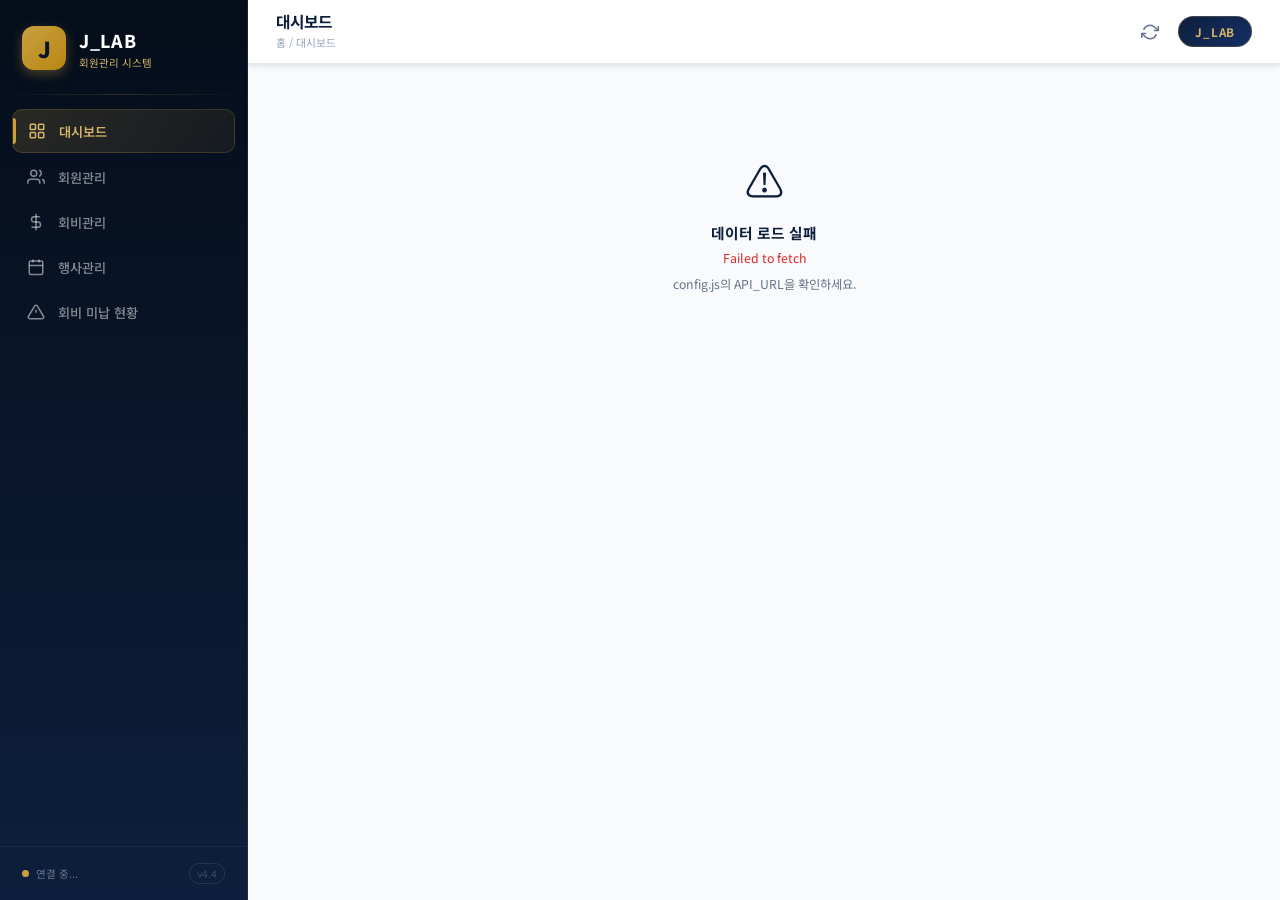
==== commit 08b9659b: "Add files via upload" ====
--- a/index.html
+++ b/index.html
@@ -58,7 +58,7 @@
         <span class="sync-dot"></span>
         <span class="sync-text" id="syncText">연결 중...</span>
       </div>
-      <span class="version-badge">v4.0</span>
+      <span class="version-badge">v4.4</span>
     </div>
   </nav>
 
--- a/style_additions.css
+++ b/style_additions.css
@@ -1,17 +1,21 @@
 /* ═══════════════════════════════════════════════════════════
-   J_LAB v4.0 — style_additions.css
-   기존 style.css에 추가/붙여넣기할 신규 스타일
+   J_LAB v4.4 — style_additions.css
    ─────────────────────────────────────────────────────────
-   포함 항목:
-   1. LED 찬조 감사 전광판 (.ticker-wrap)
-   2. 행사 상세 운영 화면 (.ev-detail-*, .ea-*)
-   3. 찬조 문구 등록 모달 (#sponsorModalOverlay)
-   4. 3상태 참석/납부 뱃지 (.b-undecided, .b-exempt)
+   변경 내역 (v4.4):
+   1. LED 찬조 감사 전광판 (유지)
+   2. 행사 상세 운영 화면 (유지)
+   3. 찬조 문구 등록 모달 (유지)
+   4. 3상태 참석/납부 뱃지 (유지)
+   5. [NEW] 대시보드 2컬럼 레이아웃 (.v44-dash-wrap)
+   6. [NEW] 모바일 빠른 실행 3개 고정 정렬
+   7. [NEW] PC 사이드 패널 카드 (.v44-panel-*)
+   8. [NEW] 찬조 요약 카드 (.v44-spon-*)
+   9. [NEW] 공지사항 / 목록으로 버튼 최종 강화
    ═══════════════════════════════════════════════════════════ */
 
 /* ── 1. LED 찬조 감사 전광판 ───────────────────── */
 .ticker-wrap {
-  display: flex;
+  display: flex !important;
   align-items: center;
   background: linear-gradient(90deg, #05100d 0%, #0a1e16 40%, #091a22 100%);
   border: 1px solid rgba(0,255,120,.18);
@@ -22,7 +26,6 @@
   box-shadow: 0 0 18px rgba(0,255,120,.08), inset 0 0 20px rgba(0,0,0,.4);
   position: relative;
 }
-
 .ticker-label {
   flex-shrink: 0;
   background: linear-gradient(135deg, #0d9e55, #0a7a3e);
@@ -38,18 +41,17 @@
   border-right: 1px solid rgba(0,255,120,.2);
   z-index: 2;
 }
-
 .ticker-track {
   flex: 1;
-  overflow: hidden;
+  overflow: hidden !important;
   height: 100%;
   display: flex;
   align-items: center;
   position: relative;
 }
-
 .ticker-text {
-  white-space: nowrap;
+  white-space: nowrap !important;
+  display: inline-block;
   font-size: .84rem;
   font-weight: 600;
   color: #7fffc4;
@@ -58,6 +60,7 @@
   padding: 0 16px;
   will-change: transform;
 }
+#sponsorTickerWrap:empty { display: none !important; }
 
 /* ── 2. 행사 상세 운영 화면 ────────────────────── */
 .ev-detail-loading {
@@ -70,7 +73,6 @@
   font-size: .86rem;
   margin-top: 16px;
 }
-
 .ev-detail-card {
   background: var(--white);
   border-radius: var(--r-lg);
@@ -79,12 +81,10 @@
   margin-top: 20px;
   overflow: hidden;
 }
-
 .ev-detail-hdr {
   background: linear-gradient(135deg, var(--n950), var(--n700));
   padding: 20px 24px;
 }
-
 .ev-detail-title {
   font-size: 1.12rem;
   font-weight: 800;
@@ -92,7 +92,6 @@
   letter-spacing: -.02em;
   margin-bottom: 8px;
 }
-
 .ev-detail-meta {
   display: flex;
   flex-wrap: wrap;
@@ -100,395 +99,209 @@
   font-size: .8rem;
   color: var(--g300);
 }
-
-.ev-detail-meta span {
-  display: flex;
-  align-items: center;
-  gap: 4px;
+.ev-detail-meta span { display: flex; align-items: center; gap: 4px; }
+
+/* [v4.4 강화] 행사 상세 목록으로 버튼 — 마우스 없이도 항상 보임 */
+.ev-detail-hdr .btn,
+.ev-detail-hdr .btn-outline,
+.ev-detail-hdr button.btn-outline,
+.ev-detail-hdr button[onclick="closeEventDetail()"] {
+  display: inline-flex !important;
+  align-items: center;
+  color: #f5d478 !important;
+  border: 2.5px solid #c9a040 !important;
+  background: rgba(201,160,64,.20) !important;
+  padding: 10px 20px !important;
+  font-size: .88rem !important;
+  font-weight: 800 !important;
+  border-radius: 8px !important;
+  letter-spacing: .02em;
+  cursor: pointer;
+  transition: all .2s ease;
+  margin-bottom: 12px;
+  box-shadow: 0 2px 8px rgba(201,160,64,.18);
+}
+.ev-detail-hdr .btn:hover,
+.ev-detail-hdr .btn-outline:hover,
+.ev-detail-hdr button.btn-outline:hover,
+.ev-detail-hdr button[onclick="closeEventDetail()"]:hover {
+  background: #c9a040 !important;
+  color: var(--n950) !important;
+  border-color: #c9a040 !important;
+  transform: translateY(-1px);
+  box-shadow: 0 4px 12px rgba(201,160,64,.35);
 }
 
 /* 요약 통계 */
-.ev-summary-grid {
-  display: flex;
-  flex-wrap: wrap;
-  gap: 0;
-  border-bottom: 1px solid var(--gr100);
-}
-
-.ev-stat-item {
-  flex: 1;
-  min-width: 80px;
-  text-align: center;
-  padding: 16px 8px;
-  border-right: 1px solid var(--gr100);
-}
-
+.ev-summary-grid { display: flex; flex-wrap: wrap; gap: 0; border-bottom: 1px solid var(--gr100); }
+.ev-stat-item { flex: 1; min-width: 80px; text-align: center; padding: 16px 8px; border-right: 1px solid var(--gr100); }
 .ev-stat-item:last-child { border-right: none; }
-
-.ev-stat-num {
-  font-size: 1.6rem;
-  font-weight: 800;
-  line-height: 1;
-  color: var(--n800);
-  letter-spacing: -.04em;
-}
-
-.ev-stat-label {
-  font-size: .7rem;
-  color: var(--gr500);
-  margin-top: 4px;
-  font-weight: 500;
-}
-
-/* 회원 리스트 헤더 */
-.ea-list-hdr {
-  padding: 14px 20px;
-  border-bottom: 1px solid var(--gr100);
-  display: flex;
-  align-items: center;
-  justify-content: space-between;
-  background: var(--gr50);
-}
-
-/* 회원 행 */
-.ea-list {
-  display: flex;
-  flex-direction: column;
-}
-
-.ea-row {
-  display: flex;
-  align-items: center;
-  gap: 10px;
-  padding: 12px 20px;
-  border-bottom: 1px solid var(--gr100);
-  flex-wrap: wrap;
-  transition: background var(--tr);
-}
-
+.ev-stat-num { font-size: 1.6rem; font-weight: 800; line-height: 1; color: var(--n800); letter-spacing: -.04em; }
+.ev-stat-label { font-size: .7rem; color: var(--gr500); margin-top: 4px; font-weight: 500; }
+
+/* 회원 리스트 */
+.ea-list-hdr { padding: 14px 20px; border-bottom: 1px solid var(--gr100); display: flex; align-items: center; justify-content: space-between; background: var(--gr50); }
+.ea-list { display: flex; flex-direction: column; }
+.ea-row { display: flex; align-items: center; gap: 10px; padding: 12px 20px; border-bottom: 1px solid var(--gr100); flex-wrap: wrap; transition: background var(--tr); }
 .ea-row:last-child { border-bottom: none; }
 .ea-row:hover { background: var(--g50); }
-
-.ea-member-info {
-  flex: 0 0 130px;
-  min-width: 100px;
-}
-
-.ea-name {
-  font-size: .88rem;
-  font-weight: 700;
-  color: var(--n900);
-  line-height: 1.3;
-}
-
-.ea-meta {
-  font-size: .72rem;
-  color: var(--gr400);
-  margin-top: 2px;
-}
-
-.ea-status-col {
-  display: flex;
-  flex-direction: column;
-  align-items: flex-start;
-  gap: 5px;
-  flex: 1;
-  min-width: 140px;
-}
-
-.ea-status-lbl {
-  font-size: .66rem;
-  font-weight: 700;
-  color: var(--gr400);
-  text-transform: uppercase;
-  letter-spacing: .06em;
-}
-
-/* 3-상태 버튼 그룹 */
-.ea-btn-group {
-  display: flex;
-  gap: 4px;
-  flex-wrap: wrap;
-}
-
-.ea-status-btn {
-  padding: 6px 12px;
-  border-radius: 20px;
-  font-size: .78rem;
-  font-weight: 600;
-  border: 1.5px solid var(--gr200);
-  background: var(--gr50);
-  color: var(--gr600);
-  cursor: pointer;
-  transition: all var(--tr);
-  white-space: nowrap;
-}
-
-.ea-status-btn:hover {
-  border-color: var(--n500);
-  background: var(--b50);
-  color: var(--n700);
-  transform: translateY(-1px);
-}
-
-.ea-status-btn:disabled {
-  opacity: .55;
-  cursor: default;
-  transform: none;
-}
-
-/* 활성 상태 색상 */
-.ea-btn-active-attend {
-  background: linear-gradient(135deg, #15803d, #16a34a) !important;
-  border-color: transparent !important;
-  color: var(--white) !important;
-  box-shadow: 0 2px 8px rgba(21,128,61,.3);
-}
-
-.ea-btn-active-absent {
-  background: linear-gradient(135deg, #dc2626, #b91c1c) !important;
-  border-color: transparent !important;
-  color: var(--white) !important;
-  box-shadow: 0 2px 8px rgba(220,38,38,.3);
-}
-
-.ea-btn-active-undecided {
-  background: linear-gradient(135deg, #d97706, #b45309) !important;
-  border-color: transparent !important;
-  color: var(--white) !important;
-  box-shadow: 0 2px 8px rgba(217,119,6,.3);
-}
-
-.ea-btn-active-paid {
-  background: linear-gradient(135deg, #15803d, #16a34a) !important;
-  border-color: transparent !important;
-  color: var(--white) !important;
-  box-shadow: 0 2px 8px rgba(21,128,61,.3);
-}
-
-.ea-btn-active-unpaid {
-  background: linear-gradient(135deg, #dc2626, #b91c1c) !important;
-  border-color: transparent !important;
-  color: var(--white) !important;
-  box-shadow: 0 2px 8px rgba(220,38,38,.3);
-}
-
-.ea-btn-active-exempt {
-  background: linear-gradient(135deg, var(--n600), var(--n500)) !important;
-  border-color: transparent !important;
-  color: var(--g300) !important;
-  box-shadow: 0 2px 8px rgba(13,31,60,.3);
-}
-
-/* 메모 입력 */
-.ea-memo-col {
-  flex: 0 0 160px;
-  min-width: 120px;
-}
-
-.ea-memo-input {
-  width: 100%;
-  padding: 7px 10px;
-  border: 1.5px solid var(--gr200);
-  border-radius: 8px;
-  font-size: .8rem;
-  color: var(--n800);
-  background: var(--gr50);
-  outline: none;
-  font-family: inherit;
-  transition: border-color var(--tr);
-}
-
-.ea-memo-input:focus {
-  border-color: var(--g400);
-  background: var(--white);
-  box-shadow: 0 0 0 3px rgba(201,160,64,.1);
-}
+.ea-member-info { flex: 0 0 130px; min-width: 100px; }
+.ea-name { font-size: .88rem; font-weight: 700; color: var(--n900); line-height: 1.3; }
+.ea-meta { font-size: .72rem; color: var(--gr400); margin-top: 2px; }
+.ea-status-col { display: flex; flex-direction: column; align-items: flex-start; gap: 5px; flex: 1; min-width: 140px; }
+.ea-status-lbl { font-size: .66rem; font-weight: 700; color: var(--gr400); text-transform: uppercase; letter-spacing: .06em; }
+.ea-btn-group { display: flex; gap: 4px; flex-wrap: wrap; }
+.ea-status-btn { padding: 6px 12px; border-radius: 20px; font-size: .78rem; font-weight: 600; border: 1.5px solid var(--gr200); background: var(--gr50); color: var(--gr600); cursor: pointer; transition: all var(--tr); white-space: nowrap; }
+.ea-status-btn:hover { border-color: var(--n500); background: var(--b50); color: var(--n700); transform: translateY(-1px); }
+.ea-status-btn:disabled { opacity: .55; cursor: default; transform: none; }
+.ea-btn-active-attend   { background: linear-gradient(135deg,#15803d,#16a34a)!important; border-color:transparent!important; color:var(--white)!important; box-shadow:0 2px 8px rgba(21,128,61,.3); }
+.ea-btn-active-absent   { background: linear-gradient(135deg,#dc2626,#b91c1c)!important; border-color:transparent!important; color:var(--white)!important; box-shadow:0 2px 8px rgba(220,38,38,.3); }
+.ea-btn-active-undecided{ background: linear-gradient(135deg,#d97706,#b45309)!important; border-color:transparent!important; color:var(--white)!important; box-shadow:0 2px 8px rgba(217,119,6,.3); }
+.ea-btn-active-paid     { background: linear-gradient(135deg,#15803d,#16a34a)!important; border-color:transparent!important; color:var(--white)!important; box-shadow:0 2px 8px rgba(21,128,61,.3); }
+.ea-btn-active-unpaid   { background: linear-gradient(135deg,#dc2626,#b91c1c)!important; border-color:transparent!important; color:var(--white)!important; box-shadow:0 2px 8px rgba(220,38,38,.3); }
+.ea-btn-active-exempt   { background: linear-gradient(135deg,var(--n600),var(--n500))!important; border-color:transparent!important; color:var(--g300)!important; box-shadow:0 2px 8px rgba(13,31,60,.3); }
+.ea-memo-col { flex: 0 0 160px; min-width: 120px; }
+.ea-memo-input { width:100%; padding:7px 10px; border:1.5px solid var(--gr200); border-radius:8px; font-size:.8rem; color:var(--n800); background:var(--gr50); outline:none; font-family:inherit; transition:border-color var(--tr); }
+.ea-memo-input:focus { border-color:var(--g400); background:var(--white); box-shadow:0 0 0 3px rgba(201,160,64,.1); }
 
 /* ── 3. 찬조 문구 등록 모달 ────────────────────── */
-#sponsorModalOverlay {
-  position: fixed;
-  inset: 0;
-  background: rgba(5,13,26,.65);
-  backdrop-filter: blur(4px);
-  z-index: 500;
-  display: flex;
-  align-items: center;
-  justify-content: center;
-  padding: 16px;
-  opacity: 0;
-  pointer-events: none;
-  transition: opacity .22s;
-}
-
-#sponsorModalOverlay.open {
-  opacity: 1;
-  pointer-events: auto;
-}
-
-#sponsorModal {
-  background: var(--white);
-  border-radius: var(--r-xl);
-  width: 100%;
-  max-width: 520px;
-  max-height: 90vh;
-  overflow-y: auto;
-  box-shadow: var(--sh3), 0 0 0 1px rgba(201,160,64,.15);
-  transform: translateY(20px) scale(.97);
-  transition: transform .22s cubic-bezier(.34,1.56,.64,1);
-}
-
-#sponsorModalOverlay.open #sponsorModal {
-  transform: translateY(0) scale(1);
-}
-
-.spon-modal-hdr {
-  background: linear-gradient(135deg, var(--n950), var(--n700));
-  padding: 20px 24px;
-  display: flex;
-  align-items: center;
-  justify-content: space-between;
-  border-radius: var(--r-xl) var(--r-xl) 0 0;
-}
-
-.spon-modal-title {
-  font-size: 1.05rem;
-  font-weight: 800;
-  color: var(--white);
-}
-
-.spon-modal-body {
-  padding: 24px;
-  display: flex;
-  flex-direction: column;
-  gap: 14px;
-}
-
-.spon-form-group {
-  display: flex;
-  flex-direction: column;
-  gap: 5px;
-}
-
-.spon-form-label {
-  font-size: .75rem;
-  font-weight: 700;
-  color: var(--gr600);
-  text-transform: uppercase;
-  letter-spacing: .04em;
-}
-
+#sponsorModalOverlay { position:fixed; inset:0; background:rgba(5,13,26,.65); backdrop-filter:blur(4px); z-index:500; display:flex; align-items:center; justify-content:center; padding:16px; opacity:0; pointer-events:none; transition:opacity .22s; }
+#sponsorModalOverlay.open { opacity:1; pointer-events:auto; }
+#sponsorModal { background:var(--white); border-radius:var(--r-xl); width:100%; max-width:520px; max-height:90vh; overflow-y:auto; box-shadow:var(--sh3),0 0 0 1px rgba(201,160,64,.15); transform:translateY(20px) scale(.97); transition:transform .22s cubic-bezier(.34,1.56,.64,1); }
+#sponsorModalOverlay.open #sponsorModal { transform:translateY(0) scale(1); }
+.spon-modal-hdr { background:linear-gradient(135deg,var(--n950),var(--n700)); padding:20px 24px; display:flex; align-items:center; justify-content:space-between; border-radius:var(--r-xl) var(--r-xl) 0 0; }
+.spon-modal-title { font-size:1.05rem; font-weight:800; color:var(--white); }
+.spon-modal-body { padding:24px; display:flex; flex-direction:column; gap:14px; }
+.spon-form-group { display:flex; flex-direction:column; gap:5px; }
+.spon-form-label { font-size:.75rem; font-weight:700; color:var(--gr600); text-transform:uppercase; letter-spacing:.04em; }
 .spon-form-group input,
 .spon-form-group select,
-.spon-form-group textarea {
-  padding: 9px 13px;
-  border: 1.5px solid var(--gr200);
-  border-radius: 8px;
-  font-size: .86rem;
-  color: var(--n800);
-  background: var(--gr50);
-  outline: none;
-  font-family: inherit;
-  transition: border-color var(--tr);
-}
-
-.spon-form-group textarea {
-  min-height: 80px;
-  resize: vertical;
-}
-
+.spon-form-group textarea { padding:9px 13px; border:1.5px solid var(--gr200); border-radius:8px; font-size:.86rem; color:var(--n800); background:var(--gr50); outline:none; font-family:inherit; transition:border-color var(--tr); }
+.spon-form-group textarea { min-height:80px; resize:vertical; }
 .spon-form-group input:focus,
 .spon-form-group select:focus,
-.spon-form-group textarea:focus {
-  border-color: var(--g400);
-  background: var(--white);
-  box-shadow: 0 0 0 3px rgba(201,160,64,.12);
-}
-
-.spon-form-row {
-  display: grid;
-  grid-template-columns: 1fr 1fr;
-  gap: 12px;
-}
-
-.spon-modal-footer {
-  padding: 16px 24px;
-  border-top: 1px solid var(--gr100);
-  display: flex;
-  gap: 10px;
-  justify-content: flex-end;
-}
-
-/* ── 4. 추가 뱃지 ───────────────────────────────── */
-.b-undecided {
-  background: var(--amber-bg);
-  color: var(--amber);
-}
-
-.b-exempt {
-  background: var(--b50);
-  color: var(--b500);
-  border: 1px solid var(--b100);
-}
-
-/* ── 5. 반응형 행사 상세 ─────────────────────────── */
+.spon-form-group textarea:focus { border-color:var(--g400); background:var(--white); box-shadow:0 0 0 3px rgba(201,160,64,.12); }
+.spon-form-row { display:grid; grid-template-columns:1fr 1fr; gap:12px; }
+.spon-modal-footer { padding:16px 24px; border-top:1px solid var(--gr100); display:flex; gap:10px; justify-content:flex-end; }
+
+/* ── 4. 뱃지 ── */
+.b-undecided { background:var(--amber-bg); color:var(--amber); }
+.b-exempt    { background:var(--b50); color:var(--b500); border:1px solid var(--b100); }
+
+/* ── 5. [v4.4] 대시보드 2컬럼 레이아웃 ─────────── */
+.v44-dash-wrap { display: block; }
+.v44-main-col  { width: 100%; }
+.v44-side-col  { display: none; }
+
+@media (min-width: 901px) {
+  .v44-dash-wrap {
+    display: grid;
+    grid-template-columns: 1fr 300px;
+    gap: 24px;
+    align-items: start;
+  }
+  .v44-side-col {
+    display: block !important;
+    position: sticky;
+    top: 80px;
+  }
+}
+
+/* ── 6. [v4.4] PC 사이드 패널 카드 ─────────────── */
+.v44-panel-card { background:var(--white); border:1px solid var(--gr200); border-radius:var(--r-lg); box-shadow:var(--sh1); overflow:hidden; }
+.v44-panel-hdr { display:flex; align-items:center; gap:8px; padding:14px 18px; font-size:.88rem; font-weight:800; color:var(--n800); border-bottom:1px solid var(--gr100); background:var(--gr50); }
+.v44-panel-body { padding:16px 18px; }
+
+/* ── 7. [v4.4] 찬조 요약 카드 ───────────────────── */
+.v44-spon-item { padding:10px 0; border-bottom:1px solid var(--gr100); }
+.v44-spon-item:last-child { border-bottom:none; }
+.v44-spon-name { font-size:.88rem; font-weight:700; color:var(--n800); margin-bottom:3px; }
+.v44-spon-gen  { font-size:.75rem; color:var(--gr400); font-weight:500; }
+.v44-spon-msg  { font-size:.78rem; color:var(--gr500); line-height:1.5; white-space:nowrap; overflow:hidden; text-overflow:ellipsis; max-width:260px; }
+
+/* ── 8. [v4.4] 모바일 빠른 실행 ─────────────────── */
+.v44-quick { margin-bottom: 18px; }
+
+/* PC: 4열 */
+.v44-quick { grid-template-columns: repeat(4,1fr) !important; }
+
+/* 모바일: 3열, 회비관리 숨김 */
 @media (max-width: 900px) {
-  .ev-summary-grid {
-    display: grid;
-    grid-template-columns: repeat(4, 1fr);
-  }
-
-  .ea-row {
-    padding: 12px 14px;
-    gap: 8px;
-  }
-
-  .ea-member-info {
-    flex: 0 0 100%;
-  }
-
-  .ea-status-col {
-    flex: 1;
-    min-width: 110px;
-  }
-
-  .ea-memo-col {
-    flex: 0 0 100%;
-  }
-
-  .ticker-wrap {
-    height: 40px;
-  }
-
-  .ticker-text {
-    font-size: .78rem;
-  }
-}
-
+  .v44-quick {
+    grid-template-columns: repeat(3,1fr) !important;
+    gap: 10px !important;
+  }
+  .v44-quick .quick-btn {
+    padding: 16px 8px !important;
+    min-height: 72px;
+  }
+  .v44-quick .qb-icon    { font-size: 1.4rem !important; }
+  .v44-quick .qb-label   { font-size: .74rem !important; }
+  .v44-quick .qb-fees-btn { display: none !important; }
+}
+
+@media (max-width: 390px) {
+  .v44-quick { gap: 8px !important; }
+  .v44-quick .quick-btn { padding: 13px 4px !important; }
+  .v44-quick .qb-label  { font-size: .68rem !important; }
+}
+
+/* ── 9. [v4.4] 공지사항 글씨 크기 ───────────────── */
+.notice-title {
+  font-size: 1.1875rem !important;
+  font-weight: 700 !important;
+  color: var(--n800) !important;
+  line-height: 1.5 !important;
+  letter-spacing: -.01em;
+}
+.notice-body {
+  font-size: 1.0625rem !important;
+  color: var(--gr600) !important;
+  line-height: 1.8 !important;
+}
+.notice-date { font-size: .82rem !important; }
+.uc-name { font-size: 1rem !important; font-weight: 700 !important; }
+.uc-meta { font-size: .82rem !important; }
+
+@media (max-width: 900px) {
+  .notice-title { font-size: 1rem !important; line-height: 1.5 !important; }
+  .notice-body  { font-size: .9375rem !important; line-height: 1.75 !important; }
+}
+
+/* ── 10. 인사말 영역 (PC/모바일 공통) ───────────── */
+.dash-greeting { margin-bottom: 18px; }
+.dash-greeting h2 { font-size: 1.2rem !important; font-weight: 800 !important; color: var(--n900) !important; line-height: 1.35 !important; }
+.dash-greeting p  { font-size: .8rem; color: var(--gr400); margin-top: 3px; }
 @media (max-width: 600px) {
-  .ev-summary-grid {
-    grid-template-columns: repeat(3, 1fr);
-  }
-
-  .ev-stat-num {
-    font-size: 1.3rem;
-  }
-
-  .ea-status-btn {
-    padding: 5px 9px;
-    font-size: .73rem;
-  }
-
-  .spon-form-row {
-    grid-template-columns: 1fr;
-  }
-
-  .ticker-label {
-    font-size: .65rem;
-    padding: 0 8px;
-  }
-
-  .ticker-text {
-    font-size: .73rem;
-  }
-}
+  .dash-greeting h2 { font-size: 1.06rem !important; }
+}
+
+/* ── 11. 반응형 행사 상세 ─────────────────────────── */
+@media (max-width: 900px) {
+  .ev-summary-grid { display:grid; grid-template-columns:repeat(4,1fr); }
+  .ea-row          { padding:12px 14px; gap:8px; }
+  .ea-member-info  { flex:0 0 100%; }
+  .ea-status-col   { flex:1; min-width:110px; }
+  .ea-memo-col     { flex:0 0 100%; }
+  .ticker-wrap     { height:40px; }
+  .ticker-text     { font-size:.78rem; }
+}
+@media (max-width: 600px) {
+  .ev-summary-grid { grid-template-columns:repeat(3,1fr); }
+  .ev-stat-num     { font-size:1.3rem; }
+  .ea-status-btn   { padding:5px 9px; font-size:.73rem; }
+  .spon-form-row   { grid-template-columns:1fr; }
+  .ticker-label    { font-size:.65rem; padding:0 8px; }
+  .ticker-text     { font-size:.73rem; }
+}
+@media (max-width: 480px) {
+  .ev-summary-grid { grid-template-columns:repeat(2,1fr)!important; }
+  .ev-stat-num     { font-size:1.2rem!important; }
+  .ev-stat-label   { font-size:.65rem!important; }
+  .ev-detail-hdr .btn,
+  .ev-detail-hdr .btn-outline,
+  .ev-detail-hdr button.btn-outline,
+  .ev-detail-hdr button[onclick="closeEventDetail()"] {
+    padding:10px 18px!important; font-size:.85rem!important;
+  }
+}
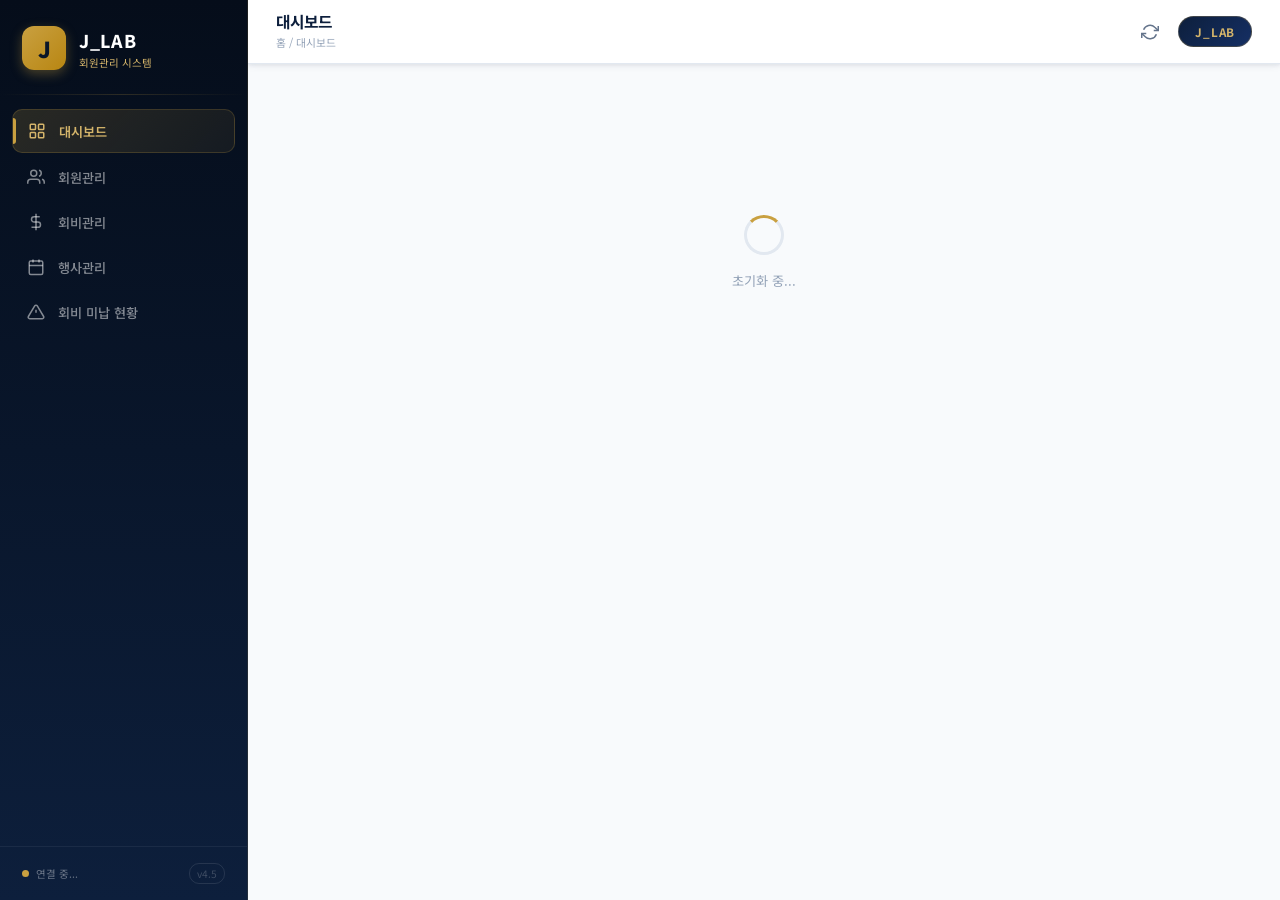
==== commit edba4aeb: "Add files via upload" ====
--- a/index.html
+++ b/index.html
@@ -58,7 +58,7 @@
         <span class="sync-dot"></span>
         <span class="sync-text" id="syncText">연결 중...</span>
       </div>
-      <span class="version-badge">v4.4</span>
+      <span class="version-badge">v4.5</span>
     </div>
   </nav>
 
--- a/style_additions.css
+++ b/style_additions.css
@@ -1,17 +1,30 @@
 /* ═══════════════════════════════════════════════════════════
-   J_LAB v4.4 — style_additions.css
+   J_LAB v4.5 — style_additions.css
    ─────────────────────────────────────────────────────────
-   변경 내역 (v4.4):
+   변경 내역 (v4.5):
    1. LED 찬조 감사 전광판 (유지)
    2. 행사 상세 운영 화면 (유지)
    3. 찬조 문구 등록 모달 (유지)
    4. 3상태 참석/납부 뱃지 (유지)
-   5. [NEW] 대시보드 2컬럼 레이아웃 (.v44-dash-wrap)
-   6. [NEW] 모바일 빠른 실행 3개 고정 정렬
-   7. [NEW] PC 사이드 패널 카드 (.v44-panel-*)
-   8. [NEW] 찬조 요약 카드 (.v44-spon-*)
-   9. [NEW] 공지사항 / 목록으로 버튼 최종 강화
+   5. [NEW v4.5] 대시보드 세로형 단일컬럼 (2컬럼 분할 제거)
+   6. [FIX v4.5] 모바일 빠른 실행 — minmax(0,1fr) + overflow-x 완전 차단
+   7. [FIX v4.5] 공지사항 줄바꿈 — text-align:left, block 구조 강제
+   8. [NEW v4.5] 이미지 표시 스타일 (notice-img, event-card-img)
+   9. [FIX v4.5] 목록으로 버튼 가독성 강화
+   10. [FIX v4.5] 납부율 바 (.v45-fee-bar-wrap)
    ═══════════════════════════════════════════════════════════ */
+
+/* ════════════════════════════════════════════════════
+   전역 가로 스크롤 완전 차단
+   ════════════════════════════════════════════════════ */
+html, body {
+  overflow-x: hidden !important;
+  max-width: 100vw;
+}
+#app, #mainWrap, #content {
+  overflow-x: hidden !important;
+  max-width: 100%;
+}
 
 /* ── 1. LED 찬조 감사 전광판 ───────────────────── */
 .ticker-wrap {
@@ -61,47 +74,31 @@
   will-change: transform;
 }
 #sponsorTickerWrap:empty { display: none !important; }
+@media (max-width: 900px) {
+  .ticker-wrap { height: 40px; }
+  .ticker-text { font-size: .78rem; }
+  .ticker-label { font-size: .65rem; padding: 0 8px; }
+}
 
 /* ── 2. 행사 상세 운영 화면 ────────────────────── */
 .ev-detail-loading {
-  display: flex;
-  align-items: center;
-  justify-content: center;
-  gap: 12px;
-  padding: 40px 20px;
-  color: var(--gr400);
-  font-size: .86rem;
-  margin-top: 16px;
+  display: flex; align-items: center; justify-content: center;
+  gap: 12px; padding: 40px 20px; color: var(--gr400); font-size: .86rem; margin-top: 16px;
 }
 .ev-detail-card {
-  background: var(--white);
-  border-radius: var(--r-lg);
-  border: 1px solid var(--gr200);
-  box-shadow: var(--sh2);
-  margin-top: 20px;
-  overflow: hidden;
+  background: var(--white); border-radius: var(--r-lg);
+  border: 1px solid var(--gr200); box-shadow: var(--sh2);
+  margin-top: 20px; overflow: hidden;
 }
 .ev-detail-hdr {
   background: linear-gradient(135deg, var(--n950), var(--n700));
   padding: 20px 24px;
 }
-.ev-detail-title {
-  font-size: 1.12rem;
-  font-weight: 800;
-  color: var(--white);
-  letter-spacing: -.02em;
-  margin-bottom: 8px;
-}
-.ev-detail-meta {
-  display: flex;
-  flex-wrap: wrap;
-  gap: 6px 16px;
-  font-size: .8rem;
-  color: var(--g300);
-}
+.ev-detail-title { font-size: 1.12rem; font-weight: 800; color: var(--white); letter-spacing: -.02em; margin-bottom: 8px; }
+.ev-detail-meta  { display: flex; flex-wrap: wrap; gap: 6px 16px; font-size: .8rem; color: var(--g300); }
 .ev-detail-meta span { display: flex; align-items: center; gap: 4px; }
 
-/* [v4.4 강화] 행사 상세 목록으로 버튼 — 마우스 없이도 항상 보임 */
+/* [v4.5] 목록으로 버튼 — 항상 골드 배경으로 확실히 보임 */
 .ev-detail-hdr .btn,
 .ev-detail-hdr .btn-outline,
 .ev-detail-hdr button.btn-outline,
@@ -110,7 +107,7 @@
   align-items: center;
   color: #f5d478 !important;
   border: 2.5px solid #c9a040 !important;
-  background: rgba(201,160,64,.20) !important;
+  background: rgba(201,160,64,.22) !important;
   padding: 10px 20px !important;
   font-size: .88rem !important;
   font-weight: 800 !important;
@@ -188,111 +185,216 @@
 .b-undecided { background:var(--amber-bg); color:var(--amber); }
 .b-exempt    { background:var(--b50); color:var(--b500); border:1px solid var(--b100); }
 
-/* ── 5. [v4.4] 대시보드 2컬럼 레이아웃 ─────────── */
-.v44-dash-wrap { display: block; }
-.v44-main-col  { width: 100%; }
-.v44-side-col  { display: none; }
-
-@media (min-width: 901px) {
-  .v44-dash-wrap {
-    display: grid;
-    grid-template-columns: 1fr 300px;
-    gap: 24px;
-    align-items: start;
+/* ── 5. [v4.5 FIX] 인사말 영역 — PC/모바일 공통 표시 ── */
+.dash-greeting { margin-bottom: 18px; }
+.dash-greeting h2 {
+  font-size: 1.2rem !important;
+  font-weight: 800 !important;
+  color: var(--n900) !important;
+  line-height: 1.35 !important;
+  display: block !important;   /* PC에서도 항상 표시 */
+}
+.dash-greeting p { font-size: .8rem; color: var(--gr400); margin-top: 3px; }
+@media (max-width: 600px) {
+  .dash-greeting h2 { font-size: 1.06rem !important; }
+}
+
+/* ── 6. [v4.5 FIX] 모바일 빠른 실행 — 가로 스크롤 완전 차단 ── */
+/* v45-quick: 항상 grid, PC 4열 / 모바일 3열 */
+.v45-quick {
+  display: grid !important;
+  grid-template-columns: repeat(4, minmax(0, 1fr));
+  gap: 10px;
+  width: 100%;
+  max-width: 100%;
+  overflow-x: hidden;
+  margin-bottom: 18px;
+  box-sizing: border-box;
+}
+.v45-quick .quick-btn {
+  display: flex;
+  flex-direction: column;
+  align-items: center;
+  justify-content: center;
+  gap: 7px;
+  background: var(--white);
+  border: 1px solid var(--gr200);
+  border-radius: var(--r-md);
+  padding: 18px 4px;
+  box-shadow: var(--sh1);
+  cursor: pointer;
+  transition: all var(--tr);
+  min-width: 0;         /* ← 중요: grid 셀 밖으로 넘치지 않게 */
+  width: 100%;
+  white-space: normal;
+  word-break: keep-all;
+  box-sizing: border-box;
+}
+.v45-quick .quick-btn:hover {
+  transform: translateY(-2px); box-shadow: var(--sh2);
+  border-color: var(--g300); background: var(--g50);
+}
+.v45-quick .qb-icon  { font-size: 1.5rem; line-height: 1; }
+.v45-quick .qb-label { font-size: .75rem; font-weight: 700; color: var(--n700); text-align: center; white-space: normal; }
+
+/* 모바일: 3열 고정, 회비관리 숨김 */
+@media (max-width: 900px) {
+  .v45-quick {
+    grid-template-columns: repeat(3, minmax(0, 1fr)) !important;
+    gap: 8px !important;
   }
-  .v44-side-col {
-    display: block !important;
-    position: sticky;
-    top: 80px;
+  .v45-quick .qb-fees-btn { display: none !important; }
+  .v45-quick .quick-btn { padding: 16px 4px !important; min-height: 72px; }
+  .v45-quick .qb-icon   { font-size: 1.35rem !important; }
+  .v45-quick .qb-label  { font-size: .72rem !important; }
+}
+@media (max-width: 390px) {
+  .v45-quick { gap: 6px !important; }
+  .v45-quick .quick-btn { padding: 13px 2px !important; }
+  .v45-quick .qb-label  { font-size: .66rem !important; }
+}
+
+/* 구형 v44-quick도 같은 방식으로 보장 (하위호환) */
+.v44-quick {
+  grid-template-columns: repeat(4, minmax(0, 1fr)) !important;
+  overflow-x: hidden !important;
+}
+@media (max-width: 900px) {
+  .v44-quick {
+    grid-template-columns: repeat(3, minmax(0, 1fr)) !important;
   }
-}
-
-/* ── 6. [v4.4] PC 사이드 패널 카드 ─────────────── */
-.v44-panel-card { background:var(--white); border:1px solid var(--gr200); border-radius:var(--r-lg); box-shadow:var(--sh1); overflow:hidden; }
-.v44-panel-hdr { display:flex; align-items:center; gap:8px; padding:14px 18px; font-size:.88rem; font-weight:800; color:var(--n800); border-bottom:1px solid var(--gr100); background:var(--gr50); }
-.v44-panel-body { padding:16px 18px; }
-
-/* ── 7. [v4.4] 찬조 요약 카드 ───────────────────── */
-.v44-spon-item { padding:10px 0; border-bottom:1px solid var(--gr100); }
-.v44-spon-item:last-child { border-bottom:none; }
-.v44-spon-name { font-size:.88rem; font-weight:700; color:var(--n800); margin-bottom:3px; }
-.v44-spon-gen  { font-size:.75rem; color:var(--gr400); font-weight:500; }
-.v44-spon-msg  { font-size:.78rem; color:var(--gr500); line-height:1.5; white-space:nowrap; overflow:hidden; text-overflow:ellipsis; max-width:260px; }
-
-/* ── 8. [v4.4] 모바일 빠른 실행 ─────────────────── */
-.v44-quick { margin-bottom: 18px; }
-
-/* PC: 4열 */
-.v44-quick { grid-template-columns: repeat(4,1fr) !important; }
-
-/* 모바일: 3열, 회비관리 숨김 */
-@media (max-width: 900px) {
-  .v44-quick {
-    grid-template-columns: repeat(3,1fr) !important;
-    gap: 10px !important;
+  .v44-quick .qb-fees-btn { display: none !important; }
+}
+/* 기존 quick-grid도 가로 스크롤 방지 */
+@media (max-width: 900px) {
+  .quick-grid {
+    grid-template-columns: repeat(3, minmax(0, 1fr)) !important;
+    overflow-x: hidden !important;
   }
-  .v44-quick .quick-btn {
-    padding: 16px 8px !important;
-    min-height: 72px;
-  }
-  .v44-quick .qb-icon    { font-size: 1.4rem !important; }
-  .v44-quick .qb-label   { font-size: .74rem !important; }
-  .v44-quick .qb-fees-btn { display: none !important; }
-}
-
-@media (max-width: 390px) {
-  .v44-quick { gap: 8px !important; }
-  .v44-quick .quick-btn { padding: 13px 4px !important; }
-  .v44-quick .qb-label  { font-size: .68rem !important; }
-}
-
-/* ── 9. [v4.4] 공지사항 글씨 크기 ───────────────── */
+  .quick-grid .qb-fees-btn { display: none !important; }
+  .quick-btn { min-width: 0 !important; }
+}
+
+/* ── 7. [v4.5 FIX] 공지사항 줄바꿈 정렬 수정 ─── */
+/* flex/grid 구조 안에서 좌측 정렬 완전 보장 */
+.notice-list { width: 100%; }
+.notice-item {
+  /* 기존 display:flex → block으로 변경해 줄바꿈 정렬 보장 */
+  display: block !important;
+  text-align: left !important;
+  width: 100%;
+  box-sizing: border-box;
+}
 .notice-title {
+  display: block !important;
+  text-align: left !important;
   font-size: 1.1875rem !important;
   font-weight: 700 !important;
   color: var(--n800) !important;
   line-height: 1.5 !important;
   letter-spacing: -.01em;
+  word-break: keep-all;
+  overflow-wrap: anywhere;
 }
 .notice-body {
+  display: block !important;
+  text-align: left !important;
   font-size: 1.0625rem !important;
   color: var(--gr600) !important;
-  line-height: 1.8 !important;
-}
-.notice-date { font-size: .82rem !important; }
+  line-height: 1.75 !important;
+  white-space: pre-line;
+  word-break: keep-all;
+  overflow-wrap: anywhere;
+}
+.notice-date {
+  display: block !important;
+  text-align: right !important;
+  font-size: .82rem !important;
+  margin-top: 4px;
+}
+.notice-badge {
+  display: inline-block !important;
+  margin-bottom: 4px;
+}
+
+/* 모바일 */
+@media (max-width: 900px) {
+  .notice-title { font-size: 1rem !important; }
+  .notice-body  { font-size: .9375rem !important; }
+}
+
+/* 다가오는 행사 글씨도 충분히 */
 .uc-name { font-size: 1rem !important; font-weight: 700 !important; }
 .uc-meta { font-size: .82rem !important; }
 
-@media (max-width: 900px) {
-  .notice-title { font-size: 1rem !important; line-height: 1.5 !important; }
-  .notice-body  { font-size: .9375rem !important; line-height: 1.75 !important; }
-}
-
-/* ── 10. 인사말 영역 (PC/모바일 공통) ───────────── */
-.dash-greeting { margin-bottom: 18px; }
-.dash-greeting h2 { font-size: 1.2rem !important; font-weight: 800 !important; color: var(--n900) !important; line-height: 1.35 !important; }
-.dash-greeting p  { font-size: .8rem; color: var(--gr400); margin-top: 3px; }
-@media (max-width: 600px) {
-  .dash-greeting h2 { font-size: 1.06rem !important; }
-}
-
-/* ── 11. 반응형 행사 상세 ─────────────────────────── */
+/* ── 8. [v4.5 NEW] 이미지 표시 스타일 ────────── */
+/* 공지사항 이미지 */
+.notice-img {
+  display: block;
+  width: 100%;
+  max-width: 100%;
+  max-height: 280px;
+  object-fit: cover;
+  border-radius: 10px;
+  margin: 10px 0 6px;
+  border: 1px solid var(--gr100);
+}
+
+/* 행사 카드 이미지 (목록/대시보드) */
+.event-card-img {
+  display: block;
+  width: 100%;
+  max-width: 100%;
+  max-height: 200px;
+  object-fit: cover;
+  border-radius: 8px;
+  margin: 8px 0 0;
+  border: 1px solid var(--gr100);
+}
+
+/* ── 9. [v4.5 NEW] 납부율 바 영역 ───────────── */
+.v45-fee-bar-wrap {
+  background: var(--white);
+  border: 1px solid var(--gr200);
+  border-radius: var(--r-md);
+  padding: 12px 16px;
+  margin-bottom: 14px;
+  box-shadow: var(--sh1);
+}
+.v45-fee-bar-label {
+  font-size: .82rem;
+  color: var(--gr600);
+  font-weight: 600;
+}
+.v45-fee-bar-label strong {
+  color: var(--n800);
+  font-size: 1rem;
+}
+
+/* ── 10. 섹션 레이블 가시성 강화 ──────────────── */
+.dash-sec-lbl {
+  font-size: .78rem !important;
+  font-weight: 700 !important;
+  letter-spacing: .06em;
+  color: var(--gr500) !important;
+  text-transform: uppercase;
+  margin: 18px 0 8px !important;
+  padding-left: 2px;
+}
+
+/* ── 11. 반응형 행사 상세 ─────────────────────── */
 @media (max-width: 900px) {
   .ev-summary-grid { display:grid; grid-template-columns:repeat(4,1fr); }
   .ea-row          { padding:12px 14px; gap:8px; }
   .ea-member-info  { flex:0 0 100%; }
   .ea-status-col   { flex:1; min-width:110px; }
   .ea-memo-col     { flex:0 0 100%; }
-  .ticker-wrap     { height:40px; }
-  .ticker-text     { font-size:.78rem; }
 }
 @media (max-width: 600px) {
   .ev-summary-grid { grid-template-columns:repeat(3,1fr); }
   .ev-stat-num     { font-size:1.3rem; }
   .ea-status-btn   { padding:5px 9px; font-size:.73rem; }
   .spon-form-row   { grid-template-columns:1fr; }
-  .ticker-label    { font-size:.65rem; padding:0 8px; }
-  .ticker-text     { font-size:.73rem; }
 }
 @media (max-width: 480px) {
   .ev-summary-grid { grid-template-columns:repeat(2,1fr)!important; }
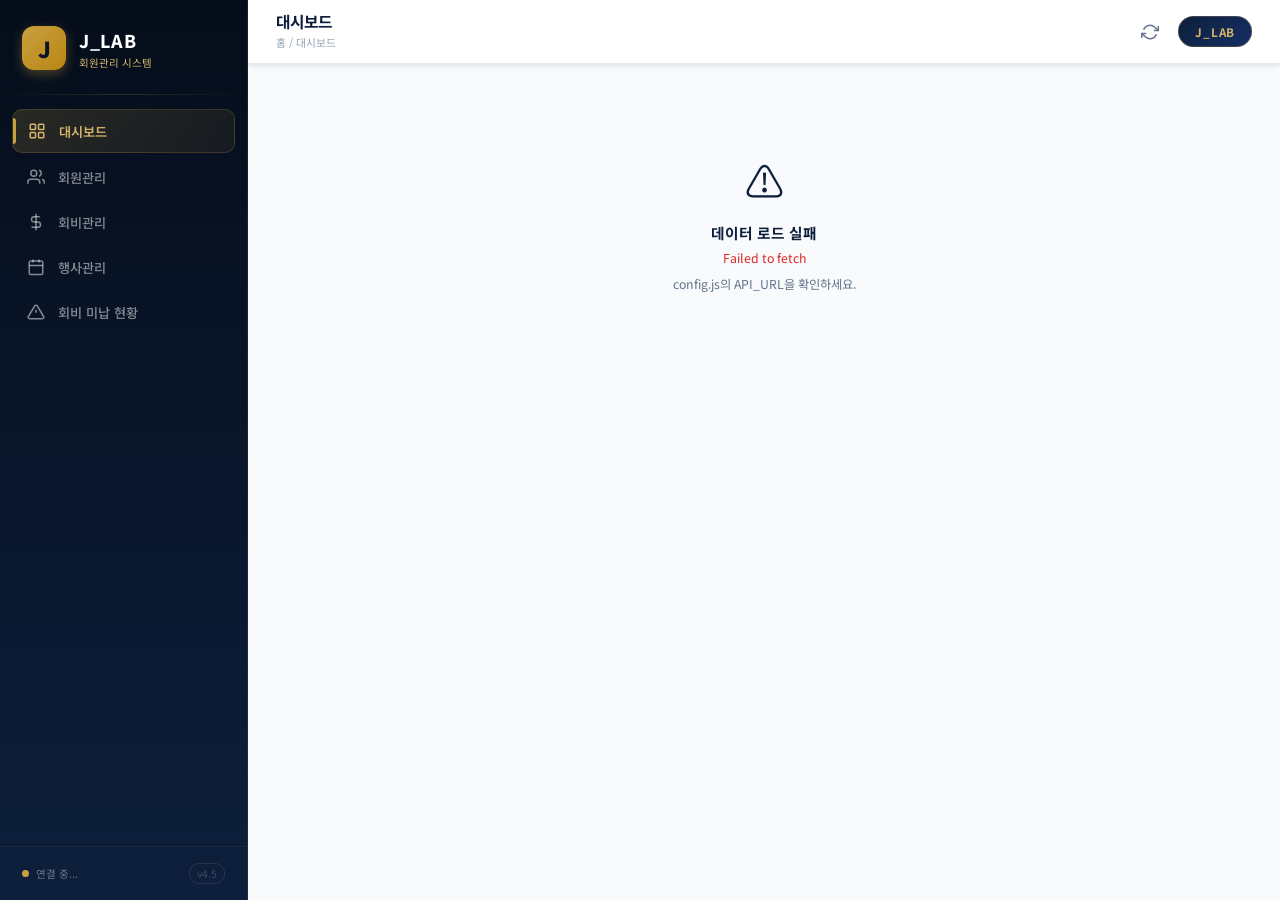
==== commit d0f53532: "Add files via upload" ====
--- a/index.html
+++ b/index.html
@@ -209,6 +209,6 @@
 <div id="toast" role="alert" aria-live="polite"></div>
 
 <script src="config.js"></script>
-<script src="script.js"></script>
+<script src="script.js" onerror="document.getElementById('content').innerHTML='<div style=\'padding:40px 20px;text-align:center\'><div style=\'font-size:2rem;margin-bottom:12px\'>⚠️</div><div style=\'font-weight:700;font-size:1.1rem;color:#0a1628;margin-bottom:8px\'>script.js 로드 실패</div><div style=\'font-size:.88rem;color:#64748b\'>GitHub Pages 배포 후 약 1~2분 대기하거나 브라우저 캐시를 지운 뒤 새로고침하세요.<br>개발자도구 콘솔에서 오류 내용을 확인해 주세요.</div></div>';"></script>
 </body>
 </html>
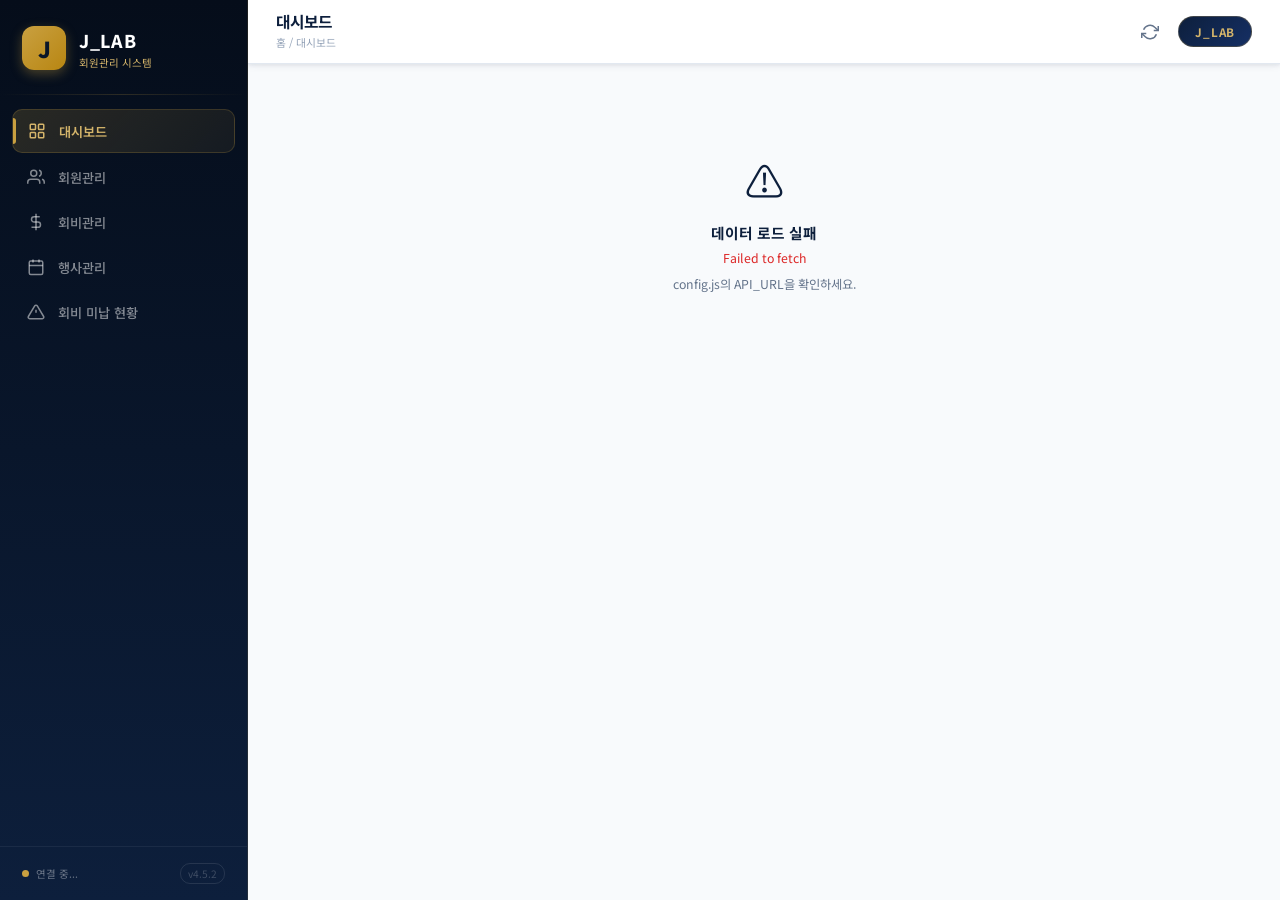
==== commit 4788193c: "Update index.html" ====
--- a/index.html
+++ b/index.html
@@ -15,7 +15,7 @@
   <link rel="preconnect" href="https://fonts.gstatic.com" crossorigin/>
   <link href="https://fonts.googleapis.com/css2?family=Noto+Sans+KR:wght@300;400;500;600;700;800&display=swap" rel="stylesheet"/>
   <link rel="stylesheet" href="style.css"/>
-  <link rel="stylesheet" href="style_additions.css"/>
+  <link rel="stylesheet" href="style_additions.css?v=455"/>
 </head>
 <body>
 
@@ -58,7 +58,7 @@
         <span class="sync-dot"></span>
         <span class="sync-text" id="syncText">연결 중...</span>
       </div>
-      <span class="version-badge">v4.5</span>
+      <span class="version-badge">v4.5.2</span>
     </div>
   </nav>
 
@@ -208,7 +208,7 @@
 <!-- Toast -->
 <div id="toast" role="alert" aria-live="polite"></div>
 
-<script src="config.js"></script>
-<script src="script.js" onerror="document.getElementById('content').innerHTML='<div style=\'padding:40px 20px;text-align:center\'><div style=\'font-size:2rem;margin-bottom:12px\'>⚠️</div><div style=\'font-weight:700;font-size:1.1rem;color:#0a1628;margin-bottom:8px\'>script.js 로드 실패</div><div style=\'font-size:.88rem;color:#64748b\'>GitHub Pages 배포 후 약 1~2분 대기하거나 브라우저 캐시를 지운 뒤 새로고침하세요.<br>개발자도구 콘솔에서 오류 내용을 확인해 주세요.</div></div>';"></script>
+<script src="config.js?v=455"></script>
+<script src="script.js?v=455" onerror="document.getElementById('content').innerHTML='<div style=\'padding:40px 20px;text-align:center\'><div style=\'font-size:2rem;margin-bottom:12px\'>⚠️</div><div style=\'font-weight:700;font-size:1.1rem;color:#0a1628;margin-bottom:8px\'>script.js 로드 실패</div><div style=\'font-size:.88rem;color:#64748b\'>GitHub Pages 배포 후 약 1~2분 대기하거나 브라우저 캐시를 지운 뒤 새로고침하세요.<br>개발자도구 콘솔에서 오류 내용을 확인해 주세요.</div></div>';"></script>
 </body>
 </html>
--- a/style_additions.css
+++ b/style_additions.css
@@ -1,5 +1,5 @@
 /* ═══════════════════════════════════════════════════════════
-   J_LAB v4.5 — style_additions.css
+   J_LAB v4.5.1 — style_additions.css
    ─────────────────────────────────────────────────────────
    변경 내역 (v4.5):
    1. LED 찬조 감사 전광판 (유지)
@@ -12,6 +12,9 @@
    8. [NEW v4.5] 이미지 표시 스타일 (notice-img, event-card-img)
    9. [FIX v4.5] 목록으로 버튼 가독성 강화
    10. [FIX v4.5] 납부율 바 (.v45-fee-bar-wrap)
+   변경 내역 (v4.5.1):
+   11. [FIX v4.5.1] 빠른 실행 3개 전용 클래스 (.v45-quick-3) — PC/모바일 3열 고정
+   12. [FIX v4.5.1] 공지ID 스타일 (.notice-id) 추가
    ═══════════════════════════════════════════════════════════ */
 
 /* ════════════════════════════════════════════════════
@@ -211,6 +214,16 @@
   margin-bottom: 18px;
   box-sizing: border-box;
 }
+/* [v4.5.1] 빠른 실행 3개 전용: PC/모바일 모두 3열 고정, 회비관리 버튼 없음 */
+.v45-quick.v45-quick-3 {
+  grid-template-columns: repeat(3, minmax(0, 1fr)) !important;
+}
+@media (max-width: 900px) {
+  .v45-quick.v45-quick-3 {
+    grid-template-columns: repeat(3, minmax(0, 1fr)) !important;
+    gap: 8px !important;
+  }
+}
 .v45-quick .quick-btn {
   display: flex;
   flex-direction: column;
@@ -237,7 +250,7 @@
 .v45-quick .qb-icon  { font-size: 1.5rem; line-height: 1; }
 .v45-quick .qb-label { font-size: .75rem; font-weight: 700; color: var(--n700); text-align: center; white-space: normal; }
 
-/* 모바일: 3열 고정, 회비관리 숨김 */
+/* 모바일: 3열 고정, 회비관리 숨김 (4열 .v45-quick 하위호환) */
 @media (max-width: 900px) {
   .v45-quick {
     grid-template-columns: repeat(3, minmax(0, 1fr)) !important;
@@ -275,18 +288,53 @@
   .quick-btn { min-width: 0 !important; }
 }
 
-/* ── 7. [v4.5 FIX] 공지사항 줄바꿈 정렬 수정 ─── */
-/* flex/grid 구조 안에서 좌측 정렬 완전 보장 */
+/* ── 7. [v4.5/v4.5.1 FIX] 공지사항 줄바꿈 정렬 수정 ─── */
+/* ─────────────────────────────────────────────────────
+   근본 원인: style.css의 .notice-item { display:flex; flex-direction:column }
+   → flex child가 된 .notice-title, .notice-body에 align-self 미설정으로
+     오른쪽으로 밀리는 현상 발생.
+   해결책: .notice-block wrapper로 감싸 flex 구조를 완전히 격리,
+           모든 텍스트 요소에 width:100% + text-align:left 강제.
+   ───────────────────────────────────────────────────── */
 .notice-list { width: 100%; }
+
+/* .notice-item 자체: flex 완전 해제 → block으로 덮어쓰기 */
 .notice-item {
-  /* 기존 display:flex → block으로 변경해 줄바꿈 정렬 보장 */
   display: block !important;
+  flex-direction: unset !important;
+  align-items: unset !important;
+  justify-content: unset !important;
   text-align: left !important;
-  width: 100%;
-  box-sizing: border-box;
-}
+  width: 100% !important;
+  box-sizing: border-box !important;
+}
+
+/* [v4.5.1] notice-block: 모든 내용을 감싸는 세로형 좌측 정렬 컨테이너 */
+.notice-block {
+  display: block !important;
+  width: 100% !important;
+  text-align: left !important;
+  box-sizing: border-box !important;
+}
+
+/* [v4.5.1] 공지ID 스타일 */
+.notice-id {
+  display: block !important;
+  width: 100% !important;
+  text-align: left !important;
+  font-size: .75rem !important;
+  font-weight: 600 !important;
+  color: var(--gr400) !important;
+  letter-spacing: .04em;
+  margin-bottom: 3px;
+  font-family: monospace, 'Noto Sans KR', sans-serif;
+  float: none !important;
+}
+
+/* 제목 */
 .notice-title {
   display: block !important;
+  width: 100% !important;
   text-align: left !important;
   font-size: 1.1875rem !important;
   font-weight: 700 !important;
@@ -295,9 +343,16 @@
   letter-spacing: -.01em;
   word-break: keep-all;
   overflow-wrap: anywhere;
-}
+  float: none !important;
+  flex: unset !important;
+  align-self: unset !important;
+}
+
+/* 본문 — 가장 중요: width:100% + display:block + text-align:left 삼중 강제 */
 .notice-body {
   display: block !important;
+  width: 100% !important;
+  max-width: 100% !important;
   text-align: left !important;
   font-size: 1.0625rem !important;
   color: var(--gr600) !important;
@@ -305,22 +360,122 @@
   white-space: pre-line;
   word-break: keep-all;
   overflow-wrap: anywhere;
-}
+  float: none !important;
+  flex: unset !important;
+  align-self: unset !important;
+  margin-top: 4px !important;
+}
+
+/* 날짜: 오른쪽 끝 배치 제거 → 본문 아래 왼쪽 */
 .notice-date {
   display: block !important;
-  text-align: right !important;
-  font-size: .82rem !important;
-  margin-top: 4px;
-}
+  width: 100% !important;
+  text-align: left !important;
+  font-size: .78rem !important;
+  color: var(--gr400) !important;
+  margin-top: 6px !important;
+  float: none !important;
+  flex: unset !important;
+}
+
+/* 중요 뱃지 */
 .notice-badge {
   display: inline-block !important;
+  float: none !important;
+  align-self: unset !important;
   margin-bottom: 4px;
 }
 
-/* 모바일 */
-@media (max-width: 900px) {
-  .notice-title { font-size: 1rem !important; }
-  .notice-body  { font-size: .9375rem !important; }
+/* ── [v4.5.2] 모바일 공지사항 완전 강제 정렬 (모바일 우선) ──────────────
+   대상: 900px 이하 모든 스마트폰/태블릿
+   style.css 의 .notice-item { display:flex } 가 모바일에서 다시 살아나는 현상 차단
+   모든 구간(900/600/480/390px)에서 동일하게 재선언
+   ─────────────────────────────────────────────────────────────────────── */
+@media (max-width: 900px) {
+  /* notice-item: flex 완전 해제 */
+  .notice-item {
+    display: block !important;
+    flex-direction: unset !important;
+    align-items: unset !important;
+    justify-content: unset !important;
+    text-align: left !important;
+    width: 100% !important;
+    box-sizing: border-box !important;
+  }
+  /* notice-block: 세로형 블록 컨테이너 */
+  .notice-block {
+    display: block !important;
+    width: 100% !important;
+    text-align: left !important;
+    box-sizing: border-box !important;
+  }
+  /* 공지ID */
+  .notice-id {
+    display: block !important;
+    width: 100% !important;
+    text-align: left !important;
+    float: none !important;
+    font-size: .72rem !important;
+  }
+  /* 제목 */
+  .notice-title {
+    display: block !important;
+    width: 100% !important;
+    text-align: left !important;
+    float: none !important;
+    flex: unset !important;
+    align-self: unset !important;
+    font-size: 1rem !important;
+  }
+  /* 본문 — 핵심: width:100% + display:block + text-align:left 모바일 재강제 */
+  .notice-body {
+    display: block !important;
+    width: 100% !important;
+    max-width: 100% !important;
+    text-align: left !important;
+    float: none !important;
+    flex: unset !important;
+    align-self: unset !important;
+    white-space: normal !important;
+    word-break: keep-all !important;
+    overflow-wrap: anywhere !important;
+    line-height: 1.6 !important;
+    font-size: .9375rem !important;
+    margin-top: 4px !important;
+  }
+  /* 날짜: 왼쪽 정렬 유지 */
+  .notice-date {
+    display: block !important;
+    width: 100% !important;
+    text-align: left !important;
+    float: none !important;
+    flex: unset !important;
+    font-size: .72rem !important;
+    margin-top: 6px !important;
+  }
+  /* 중요 뱃지 */
+  .notice-badge {
+    display: inline-block !important;
+    float: none !important;
+    align-self: unset !important;
+  }
+}
+
+/* 600px 이하 소형 폰 추가 강제 */
+@media (max-width: 600px) {
+  .notice-item  { display: block !important; text-align: left !important; width: 100% !important; }
+  .notice-block { display: block !important; text-align: left !important; width: 100% !important; }
+  .notice-title { display: block !important; text-align: left !important; width: 100% !important; font-size: .94rem !important; }
+  .notice-body  { display: block !important; text-align: left !important; width: 100% !important; font-size: .88rem !important; white-space: normal !important; }
+  .notice-date  { display: block !important; text-align: left !important; width: 100% !important; font-size: .7rem !important; }
+}
+
+/* 390px 이하 초소형 폰 */
+@media (max-width: 390px) {
+  .notice-item  { display: block !important; text-align: left !important; width: 100% !important; }
+  .notice-block { display: block !important; text-align: left !important; width: 100% !important; }
+  .notice-title { font-size: .9rem !important; }
+  .notice-body  { font-size: .84rem !important; white-space: normal !important; word-break: keep-all !important; }
 }
 
 /* 다가오는 행사 글씨도 충분히 */
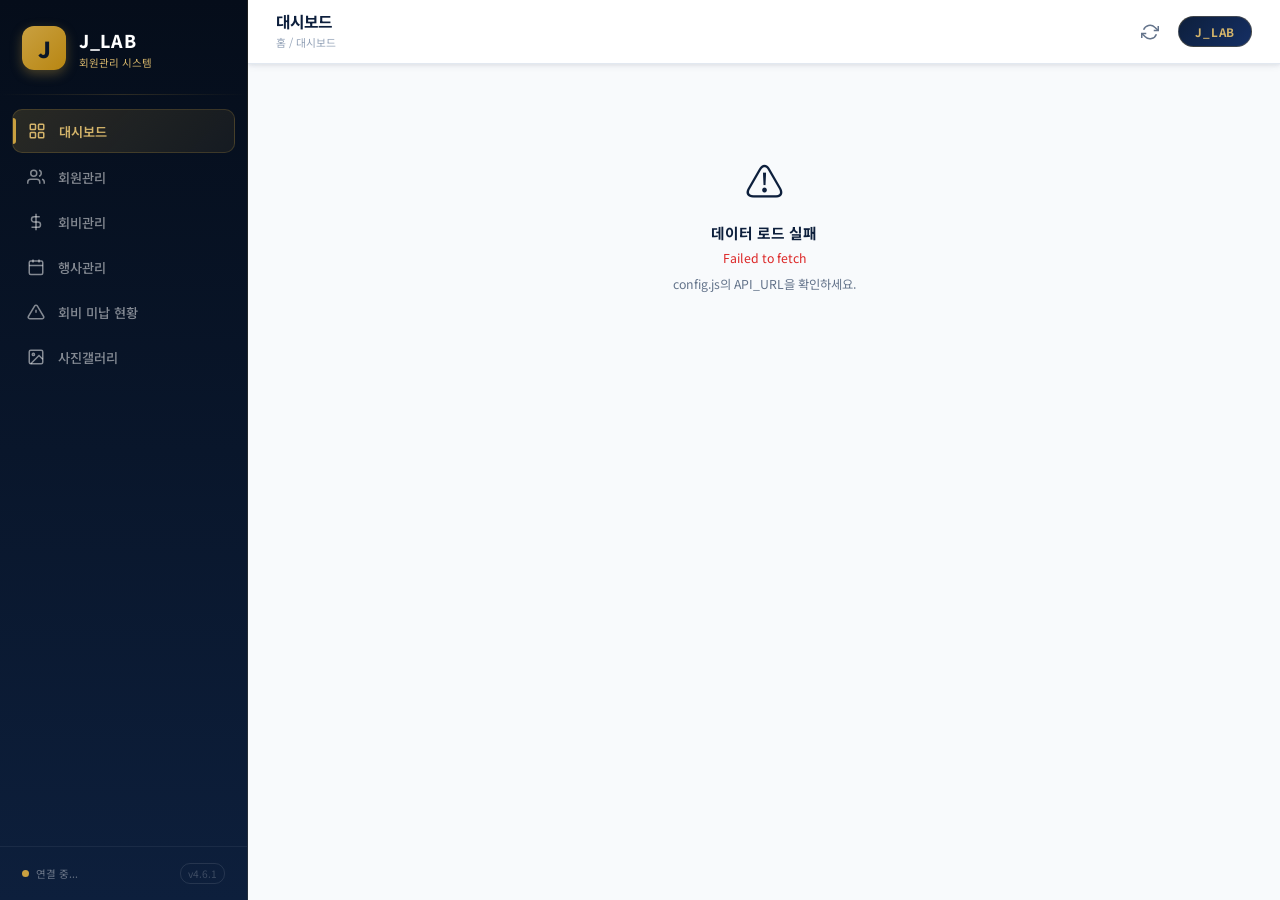
==== commit 7eebd43e: "Add files via upload" ====
--- a/index.html
+++ b/index.html
@@ -14,8 +14,8 @@
   <link rel="preconnect" href="https://fonts.googleapis.com"/>
   <link rel="preconnect" href="https://fonts.gstatic.com" crossorigin/>
   <link href="https://fonts.googleapis.com/css2?family=Noto+Sans+KR:wght@300;400;500;600;700;800&display=swap" rel="stylesheet"/>
-  <link rel="stylesheet" href="style.css"/>
-  <link rel="stylesheet" href="style_additions.css?v=455"/>
+  <link rel="stylesheet" href="style.css?v=457"/>
+  <link rel="stylesheet" href="style_additions.css?v=457"/>
 </head>
 <body>
 
@@ -52,13 +52,25 @@
         <span class="nav-icon"><svg viewBox="0 0 24 24" fill="none" stroke="currentColor" stroke-width="2"><path d="M10.29 3.86L1.82 18a2 2 0 0 0 1.71 3h16.94a2 2 0 0 0 1.71-3L13.71 3.86a2 2 0 0 0-3.42 0z"/><line x1="12" y1="9" x2="12" y2="13"/><line x1="12" y1="17" x2="12.01" y2="17"/></svg></span>
         <span class="nav-label">회비 미납 현황</span>
       </button></li>
-    </ul>
+      <li>
+        <button class="nav-item" data-page="gallery">
+          <span class="nav-icon">
+            <svg viewBox="0 0 24 24" fill="none" stroke="currentColor" stroke-width="2">
+              <rect x="3" y="3" width="18" height="18" rx="2"/>
+              <circle cx="8.5" cy="8.5" r="1.5"/>
+              <polyline points="21 15 16 10 5 21"/>
+            </svg>
+          </span>
+          <span class="nav-label">사진갤러리</span>
+        </button>
+      </li>
+      </ul>
     <div class="sidebar-footer">
       <div class="sync-status">
         <span class="sync-dot"></span>
         <span class="sync-text" id="syncText">연결 중...</span>
       </div>
-      <span class="version-badge">v4.5.2</span>
+      <span class="version-badge">v4.6.1</span>
     </div>
   </nav>
 
@@ -122,6 +134,10 @@
       <svg viewBox="0 0 24 24" fill="none" stroke="currentColor" stroke-width="2"><path d="M10.29 3.86L1.82 18a2 2 0 0 0 1.71 3h16.94a2 2 0 0 0 1.71-3L13.71 3.86a2 2 0 0 0-3.42 0z"/><line x1="12" y1="9" x2="12" y2="13"/></svg>
       <span>미납</span>
     </button>
+    <button class="bnav-item" data-page="gallery">
+      <svg viewBox="0 0 24 24" fill="none" stroke="currentColor" stroke-width="2"><rect x="3" y="3" width="18" height="18" rx="2"/><circle cx="8.5" cy="8.5" r="1.5"/><polyline points="21 15 16 10 5 21"/></svg>
+      <span>갤러리</span>
+    </button>
   </nav>
 
 </div><!-- /#app -->
@@ -205,10 +221,26 @@
   </div>
 </div>
 
+<!-- ══ [v4.6] 행사 사진 전체화면 모달 ══ -->
+<div id="photoModalOverlay" role="dialog" aria-modal="true" aria-label="행사 사진">
+  <div id="photoModal">
+    <button id="photoModalClose" aria-label="닫기">✕</button>
+    <button id="photoModalPrev" class="pm-nav" aria-label="이전 사진">‹</button>
+    <img id="photoModalImg" src="" alt="행사 사진"/>
+    <button id="photoModalNext" class="pm-nav" aria-label="다음 사진">›</button>
+    <div class="pm-info">
+      <div id="photoModalTitle"></div>
+      <div id="photoModalCaption"></div>
+      <div id="photoModalDate"></div>
+      <div id="photoModalCount"></div>
+    </div>
+  </div>
+</div>
+
 <!-- Toast -->
 <div id="toast" role="alert" aria-live="polite"></div>
 
-<script src="config.js?v=455"></script>
-<script src="script.js?v=455" onerror="document.getElementById('content').innerHTML='<div style=\'padding:40px 20px;text-align:center\'><div style=\'font-size:2rem;margin-bottom:12px\'>⚠️</div><div style=\'font-weight:700;font-size:1.1rem;color:#0a1628;margin-bottom:8px\'>script.js 로드 실패</div><div style=\'font-size:.88rem;color:#64748b\'>GitHub Pages 배포 후 약 1~2분 대기하거나 브라우저 캐시를 지운 뒤 새로고침하세요.<br>개발자도구 콘솔에서 오류 내용을 확인해 주세요.</div></div>';"></script>
+<script src="config.js"></script>
+<script src="script.js?v=457" onerror="document.getElementById('content').innerHTML='<div style=\'padding:40px 20px;text-align:center\'><div style=\'font-size:2rem;margin-bottom:12px\'>⚠️</div><div style=\'font-weight:700;font-size:1.1rem;color:#0a1628;margin-bottom:8px\'>script.js 로드 실패</div><div style=\'font-size:.88rem;color:#64748b\'>GitHub Pages 배포 후 약 1~2분 대기하거나 브라우저 캐시를 지운 뒤 새로고침하세요.<br>개발자도구 콘솔에서 오류 내용을 확인해 주세요.</div></div>';"></script>
 </body>
 </html>
--- a/style_additions.css
+++ b/style_additions.css
@@ -562,3 +562,485 @@
     padding:10px 18px!important; font-size:.85rem!important;
   }
 }
+
+/* ═══════════════════════════════════════════════════════════
+   [v4.6] 행사 사진 갤러리 — event-photo-section
+   표시 위치: 행사 상세 운영 화면 하단 (.ev-detail-card 내부)
+   대시보드 미사용
+   ═══════════════════════════════════════════════════════════ */
+
+/* ── 섹션 컨테이너 ── */
+.event-photo-section {
+  border-top: 1px solid var(--gr100);
+  padding: 20px 20px 24px;
+  background: var(--gr50);
+}
+
+/* 섹션 레이블 */
+.ep-sec-lbl {
+  font-size: .82rem;
+  font-weight: 700;
+  letter-spacing: .05em;
+  color: var(--gr500);
+  text-transform: uppercase;
+  margin-bottom: 14px;
+  display: flex;
+  align-items: center;
+  gap: 8px;
+}
+.ep-count {
+  font-size: .72rem;
+  font-weight: 600;
+  color: var(--white);
+  background: var(--n600);
+  border-radius: 10px;
+  padding: 2px 8px;
+  letter-spacing: 0;
+}
+
+/* 로딩 / 빈 상태 */
+.ep-loading {
+  display: flex;
+  align-items: center;
+  gap: 10px;
+  padding: 20px 0 10px;
+  color: var(--gr400);
+  font-size: .82rem;
+}
+.ep-empty {
+  padding: 16px 0 8px;
+  color: var(--gr400);
+  font-size: .82rem;
+}
+
+/* ── 사진 그리드 ── */
+/* PC: 3열 카드형 */
+.event-photo-grid {
+  display: grid;
+  grid-template-columns: repeat(3, 1fr);
+  gap: 14px;
+  width: 100%;
+  box-sizing: border-box;
+}
+
+/* ── 사진 카드 ── */
+.event-photo-card {
+  background: var(--white);
+  border: 1px solid var(--gr200);
+  border-radius: var(--r-md);
+  overflow: hidden;
+  box-shadow: var(--sh1);
+  cursor: pointer;
+  transition: transform .18s ease, box-shadow .18s ease;
+}
+.event-photo-card:hover {
+  transform: translateY(-3px);
+  box-shadow: var(--sh2);
+}
+
+/* 이미지 래퍼 — 16:9 비율 고정 */
+.event-photo-img-wrap {
+  position: relative;
+  width: 100%;
+  aspect-ratio: 16 / 9;
+  overflow: hidden;
+  background: var(--gr100);
+}
+.event-photo-img {
+  width: 100%;
+  height: 100%;
+  object-fit: cover;
+  display: block;
+  transition: transform .3s ease;
+}
+.event-photo-card:hover .event-photo-img {
+  transform: scale(1.04);
+}
+
+/* 호버 오버레이 */
+.ep-overlay {
+  position: absolute;
+  inset: 0;
+  background: rgba(10, 22, 40, .35);
+  display: flex;
+  align-items: center;
+  justify-content: center;
+  opacity: 0;
+  transition: opacity .18s ease;
+}
+.event-photo-card:hover .ep-overlay { opacity: 1; }
+.ep-zoom-icon { font-size: 1.6rem; }
+
+/* 카드 텍스트 영역 */
+.event-photo-title {
+  font-size: .82rem;
+  font-weight: 700;
+  color: var(--n800);
+  padding: 10px 12px 2px;
+  line-height: 1.35;
+  white-space: nowrap;
+  overflow: hidden;
+  text-overflow: ellipsis;
+}
+.event-photo-date {
+  font-size: .7rem;
+  color: var(--gr400);
+  padding: 0 12px 4px;
+}
+.event-photo-caption {
+  font-size: .76rem;
+  color: var(--gr500);
+  padding: 0 12px 10px;
+  line-height: 1.5;
+  word-break: keep-all;
+}
+
+/* ── 모바일 반응형 ── */
+/* 900px 이하: 2열 */
+@media (max-width: 900px) {
+  .event-photo-grid {
+    grid-template-columns: repeat(2, 1fr);
+    gap: 10px;
+  }
+  .event-photo-section { padding: 16px 14px 20px; }
+}
+
+/* 600px 이하: 1열 (가독성 우선) */
+@media (max-width: 600px) {
+  .event-photo-grid {
+    grid-template-columns: 1fr;
+    gap: 12px;
+  }
+  .event-photo-img-wrap { aspect-ratio: 4 / 3; }
+  .event-photo-title   { font-size: .84rem; }
+  .event-photo-caption { font-size: .78rem; }
+  .event-photo-section { padding: 14px 12px 18px; }
+}
+
+/* 390px 이하 초소형 */
+@media (max-width: 390px) {
+  .event-photo-grid    { gap: 10px; }
+  .event-photo-img-wrap { aspect-ratio: 3 / 2; }
+}
+
+/* ═══════════════════════════════════════════════════════════
+   [v4.6] 사진 전체화면 모달 (#photoModalOverlay)
+   ═══════════════════════════════════════════════════════════ */
+#photoModalOverlay {
+  position: fixed;
+  inset: 0;
+  background: rgba(5, 10, 20, .92);
+  backdrop-filter: blur(6px);
+  z-index: 600;
+  display: flex;
+  flex-direction: column;
+  align-items: center;
+  justify-content: center;
+  padding: 16px;
+  opacity: 0;
+  pointer-events: none;
+  transition: opacity .22s ease;
+  box-sizing: border-box;
+}
+#photoModalOverlay.open {
+  opacity: 1;
+  pointer-events: auto;
+}
+
+/* 모달 내부 컨테이너 */
+#photoModal {
+  display: flex;
+  flex-direction: column;
+  align-items: center;
+  width: 100%;
+  max-width: 860px;
+  max-height: 96vh;
+  position: relative;
+}
+
+/* 이미지 */
+#photoModalImg {
+  width: 100%;
+  max-height: 72vh;
+  object-fit: contain;
+  border-radius: 10px;
+  box-shadow: 0 8px 40px rgba(0,0,0,.6);
+  display: block;
+  background: #111;
+}
+
+/* 하단 정보 바 */
+.pm-info {
+  width: 100%;
+  margin-top: 14px;
+  text-align: center;
+}
+#photoModalTitle {
+  font-size: 1rem;
+  font-weight: 700;
+  color: var(--white);
+  margin-bottom: 4px;
+}
+#photoModalCaption {
+  font-size: .82rem;
+  color: rgba(255,255,255,.65);
+  line-height: 1.5;
+}
+#photoModalDate {
+  font-size: .74rem;
+  color: rgba(255,255,255,.45);
+  margin-top: 3px;
+}
+#photoModalCount {
+  font-size: .72rem;
+  color: rgba(255,255,255,.45);
+  margin-top: 6px;
+}
+
+/* 닫기 버튼 */
+#photoModalClose {
+  position: absolute;
+  top: -44px;
+  right: 0;
+  background: rgba(255,255,255,.12);
+  border: none;
+  border-radius: 50%;
+  width: 36px;
+  height: 36px;
+  display: flex;
+  align-items: center;
+  justify-content: center;
+  cursor: pointer;
+  color: var(--white);
+  font-size: 1.1rem;
+  transition: background .15s;
+}
+#photoModalClose:hover { background: rgba(255,255,255,.25); }
+
+/* 이전/다음 버튼 */
+.pm-nav {
+  position: absolute;
+  top: 50%;
+  transform: translateY(-50%);
+  background: rgba(255,255,255,.14);
+  border: none;
+  border-radius: 50%;
+  width: 44px;
+  height: 44px;
+  display: flex;
+  align-items: center;
+  justify-content: center;
+  cursor: pointer;
+  color: var(--white);
+  font-size: 1.3rem;
+  transition: background .15s;
+  z-index: 2;
+}
+.pm-nav:hover { background: rgba(255,255,255,.28); }
+#photoModalPrev { left: -56px; }
+#photoModalNext { right: -56px; }
+
+/* 모바일: 이전/다음 버튼 위치 조정 */
+@media (max-width: 600px) {
+  #photoModalImg  { max-height: 58vh; }
+  #photoModalPrev { left: 4px; }
+  #photoModalNext { right: 4px; }
+  .pm-nav {
+    top: auto;
+    bottom: -52px;
+    transform: none;
+    background: rgba(255,255,255,.18);
+  }
+  #photoModalClose { top: -42px; right: 0; }
+  #photoModalTitle { font-size: .9rem; }
+}
+@media (max-width: 390px) {
+  #photoModalImg  { max-height: 52vh; }
+  #photoModalTitle { font-size: .84rem; }
+  #photoModalCaption { font-size: .76rem; }
+}
+
+/* ═══════════════════════════════════════════════════════════
+   [v4.6.1] 독립 사진갤러리 페이지 (.gallery-page)
+   라우트: gallery  /  대시보드·행사상세 미사용
+   ═══════════════════════════════════════════════════════════ */
+
+.gallery-page {
+  max-width: 100%;
+  box-sizing: border-box;
+}
+
+/* ── 헤더 ── */
+.gal-header {
+  display: flex;
+  align-items: center;
+  gap: 12px;
+  margin-bottom: 4px;
+}
+.gal-title {
+  font-size: 1.3rem;
+  font-weight: 800;
+  color: var(--n900);
+  letter-spacing: -.02em;
+  margin: 0;
+}
+.gal-total {
+  font-size: .78rem;
+  font-weight: 600;
+  color: var(--white);
+  background: var(--n600);
+  border-radius: 10px;
+  padding: 2px 9px;
+}
+
+/* ── 섹션 레이블 ── */
+.gal-sec-lbl {
+  font-size: .78rem;
+  font-weight: 700;
+  letter-spacing: .06em;
+  color: var(--gr500);
+  text-transform: uppercase;
+  margin: 18px 0 10px;
+}
+
+/* ── 하이라이트 배너 그리드 ── */
+/* PC: 2×2, 태블릿: 2열, 모바일: 1열 */
+.gal-highlight-grid {
+  display: grid;
+  grid-template-columns: repeat(2, 1fr);
+  gap: 12px;
+  width: 100%;
+  box-sizing: border-box;
+  margin-bottom: 4px;
+}
+
+.gal-highlight-card {
+  background: var(--white);
+  border: 1px solid var(--gr200);
+  border-radius: var(--r-lg);
+  overflow: hidden;
+  box-shadow: var(--sh1);
+  cursor: pointer;
+  transition: transform .2s ease, box-shadow .2s ease;
+}
+.gal-highlight-card:hover {
+  transform: translateY(-3px);
+  box-shadow: var(--sh2);
+}
+
+.gal-hl-img-wrap {
+  position: relative;
+  width: 100%;
+  aspect-ratio: 16 / 9;
+  overflow: hidden;
+  background: var(--gr100);
+}
+.gal-hl-img {
+  width: 100%;
+  height: 100%;
+  object-fit: cover;
+  display: block;
+  transition: transform .3s ease;
+}
+.gal-highlight-card:hover .gal-hl-img { transform: scale(1.04); }
+.gal-highlight-card:hover .ep-overlay  { opacity: 1; }
+
+.gal-hl-info {
+  padding: 10px 14px 12px;
+}
+.gal-hl-title {
+  font-size: .88rem;
+  font-weight: 700;
+  color: var(--n800);
+  line-height: 1.35;
+  margin-bottom: 3px;
+  white-space: nowrap;
+  overflow: hidden;
+  text-overflow: ellipsis;
+}
+.gal-hl-event {
+  font-size: .74rem;
+  color: var(--b500);
+  margin-bottom: 2px;
+}
+.gal-hl-date {
+  font-size: .7rem;
+  color: var(--gr400);
+}
+
+/* ── 날짜별 그룹 ── */
+.gal-date-group {
+  margin-bottom: 28px;
+}
+.gal-date-label {
+  font-size: .9rem;
+  font-weight: 700;
+  color: var(--n700);
+  border-left: 3px solid var(--g400);
+  padding-left: 10px;
+  margin-bottom: 12px;
+  display: flex;
+  align-items: center;
+  gap: 8px;
+  letter-spacing: -.01em;
+}
+.gal-date-count {
+  font-size: .7rem;
+  font-weight: 600;
+  color: var(--white);
+  background: var(--gr400);
+  border-radius: 8px;
+  padding: 1px 7px;
+}
+
+/* 날짜별 카드 그리드 — PC 3열 */
+.event-photo-grid.gal-grid {
+  grid-template-columns: repeat(3, 1fr);
+}
+
+/* 갤러리 카드에 행사명 표시 */
+.gal-card-event {
+  font-size: .72rem;
+  color: var(--b500);
+  padding: 0 12px 2px;
+}
+
+/* ── 모바일 반응형 ── */
+@media (max-width: 900px) {
+  .gal-highlight-grid {
+    grid-template-columns: repeat(2, 1fr);
+    gap: 10px;
+  }
+  .event-photo-grid.gal-grid {
+    grid-template-columns: repeat(2, 1fr);
+    gap: 10px;
+  }
+  .gal-title { font-size: 1.15rem; }
+}
+
+@media (max-width: 600px) {
+  /* 하이라이트: 1열 전체 너비 */
+  .gal-highlight-grid {
+    grid-template-columns: 1fr;
+    gap: 10px;
+  }
+  .gal-hl-img-wrap { aspect-ratio: 4 / 3; }
+
+  /* 날짜별 카드: 1열 */
+  .event-photo-grid.gal-grid {
+    grid-template-columns: 1fr;
+    gap: 12px;
+  }
+  .event-photo-img-wrap { aspect-ratio: 4 / 3; }
+
+  .gal-title       { font-size: 1.05rem; }
+  .gal-date-label  { font-size: .84rem; }
+  .gal-hl-title    { font-size: .82rem; }
+}
+
+@media (max-width: 390px) {
+  .gal-highlight-grid         { gap: 8px; }
+  .event-photo-grid.gal-grid  { gap: 8px; }
+  .gal-hl-img-wrap            { aspect-ratio: 3 / 2; }
+  .event-photo-img-wrap       { aspect-ratio: 3 / 2; }
+}
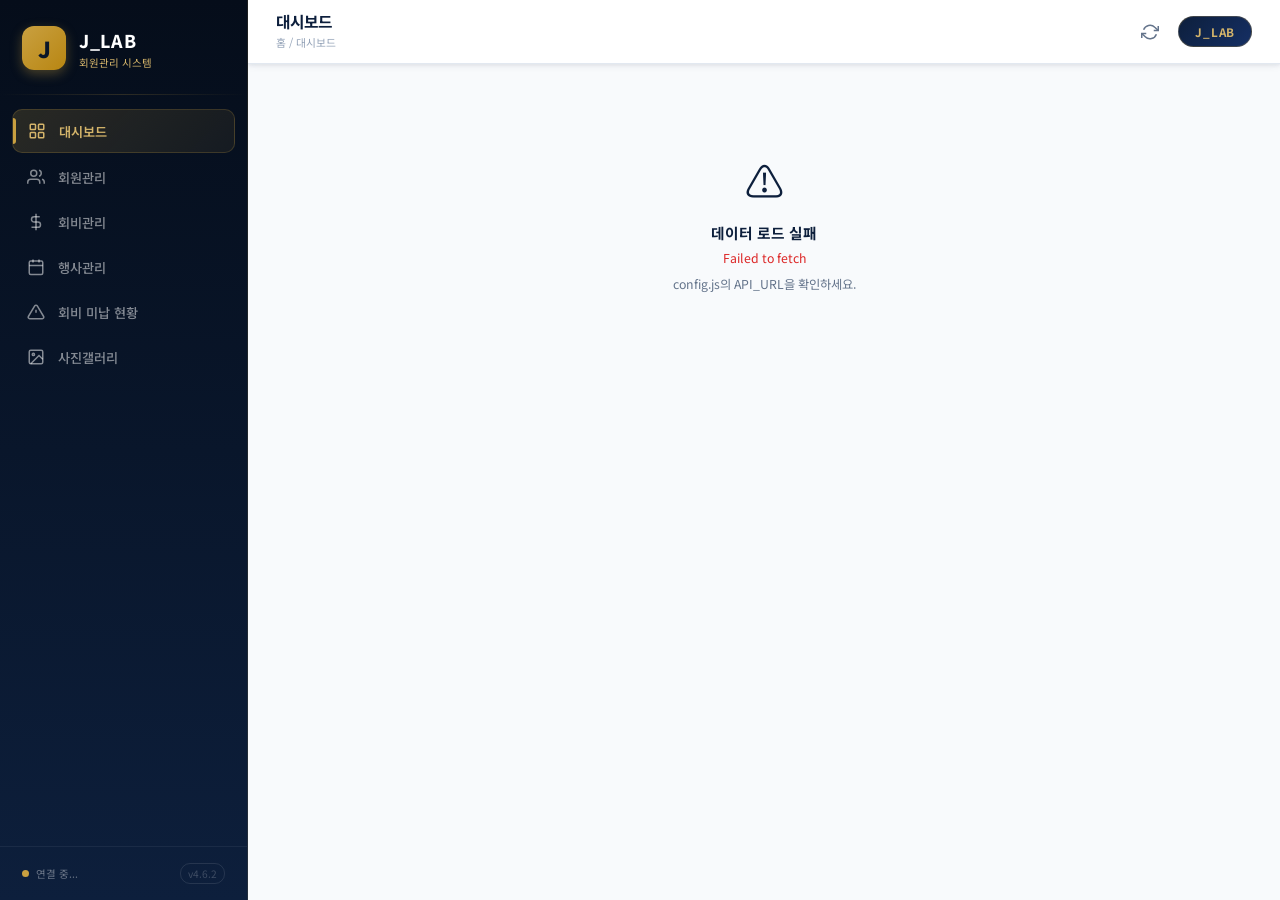
==== commit 094dbc4c: "Update index.html" ====
--- a/index.html
+++ b/index.html
@@ -14,8 +14,8 @@
   <link rel="preconnect" href="https://fonts.googleapis.com"/>
   <link rel="preconnect" href="https://fonts.gstatic.com" crossorigin/>
   <link href="https://fonts.googleapis.com/css2?family=Noto+Sans+KR:wght@300;400;500;600;700;800&display=swap" rel="stylesheet"/>
-  <link rel="stylesheet" href="style.css?v=457"/>
-  <link rel="stylesheet" href="style_additions.css?v=457"/>
+  <link rel="stylesheet" href="style.css?v=462"/>
+  <link rel="stylesheet" href="style_additions.css?v=462"/>
 </head>
 <body>
 
@@ -70,7 +70,7 @@
         <span class="sync-dot"></span>
         <span class="sync-text" id="syncText">연결 중...</span>
       </div>
-      <span class="version-badge">v4.6.1</span>
+      <span class="version-badge">v4.6.2</span>
     </div>
   </nav>
 
@@ -241,6 +241,6 @@
 <div id="toast" role="alert" aria-live="polite"></div>
 
 <script src="config.js"></script>
-<script src="script.js?v=457" onerror="document.getElementById('content').innerHTML='<div style=\'padding:40px 20px;text-align:center\'><div style=\'font-size:2rem;margin-bottom:12px\'>⚠️</div><div style=\'font-weight:700;font-size:1.1rem;color:#0a1628;margin-bottom:8px\'>script.js 로드 실패</div><div style=\'font-size:.88rem;color:#64748b\'>GitHub Pages 배포 후 약 1~2분 대기하거나 브라우저 캐시를 지운 뒤 새로고침하세요.<br>개발자도구 콘솔에서 오류 내용을 확인해 주세요.</div></div>';"></script>
+<script src="script.js?v=462" onerror="document.getElementById('content').innerHTML='<div style=\'padding:40px 20px;text-align:center\'><div style=\'font-size:2rem;margin-bottom:12px\'>⚠️</div><div style=\'font-weight:700;font-size:1.1rem;color:#0a1628;margin-bottom:8px\'>script.js 로드 실패</div><div style=\'font-size:.88rem;color:#64748b\'>GitHub Pages 배포 후 약 1~2분 대기하거나 브라우저 캐시를 지운 뒤 새로고침하세요.<br>개발자도구 콘솔에서 오류 내용을 확인해 주세요.</div></div>';"></script>
 </body>
 </html>
--- a/style_additions.css
+++ b/style_additions.css
@@ -1044,3 +1044,48 @@
   .gal-hl-img-wrap            { aspect-ratio: 3 / 2; }
   .event-photo-img-wrap       { aspect-ratio: 3 / 2; }
 }
+
+/* ═══════════════════════════════════════════════════════════
+   [v4.6.2] 이미지 로딩 실패 오류 표시 스타일
+   ═══════════════════════════════════════════════════════════ */
+
+/* 이미지 래퍼가 오류 상태일 때 */
+.event-photo-img-wrap.img-error,
+.gal-hl-img-wrap.img-error {
+  background: var(--gr100) !important;
+  display: flex !important;
+  align-items: center !important;
+  justify-content: center !important;
+  min-height: 100px;
+}
+
+/* 오류 문구 — 기본 숨김, .img-error 클래스가 붙으면 표시 */
+.img-error-msg {
+  display: none;
+  text-align: center;
+  padding: 16px 12px;
+  font-size: .76rem;
+  color: var(--gr500);
+  line-height: 1.6;
+  word-break: keep-all;
+}
+.img-error-msg span {
+  font-size: .7rem;
+  color: var(--gr400);
+}
+.event-photo-img-wrap.img-error .img-error-msg,
+.gal-hl-img-wrap.img-error .img-error-msg {
+  display: block !important;
+}
+
+/* 카드 자체는 절대 숨기지 않음 */
+.event-photo-card,
+.gal-highlight-card,
+.gal-card {
+  display: block !important;  /* 강제 표시 — onerror로 숨겨지지 않도록 */
+}
+
+/* 모바일 오류 문구 */
+@media (max-width: 600px) {
+  .img-error-msg { font-size: .72rem; padding: 12px 8px; }
+}
